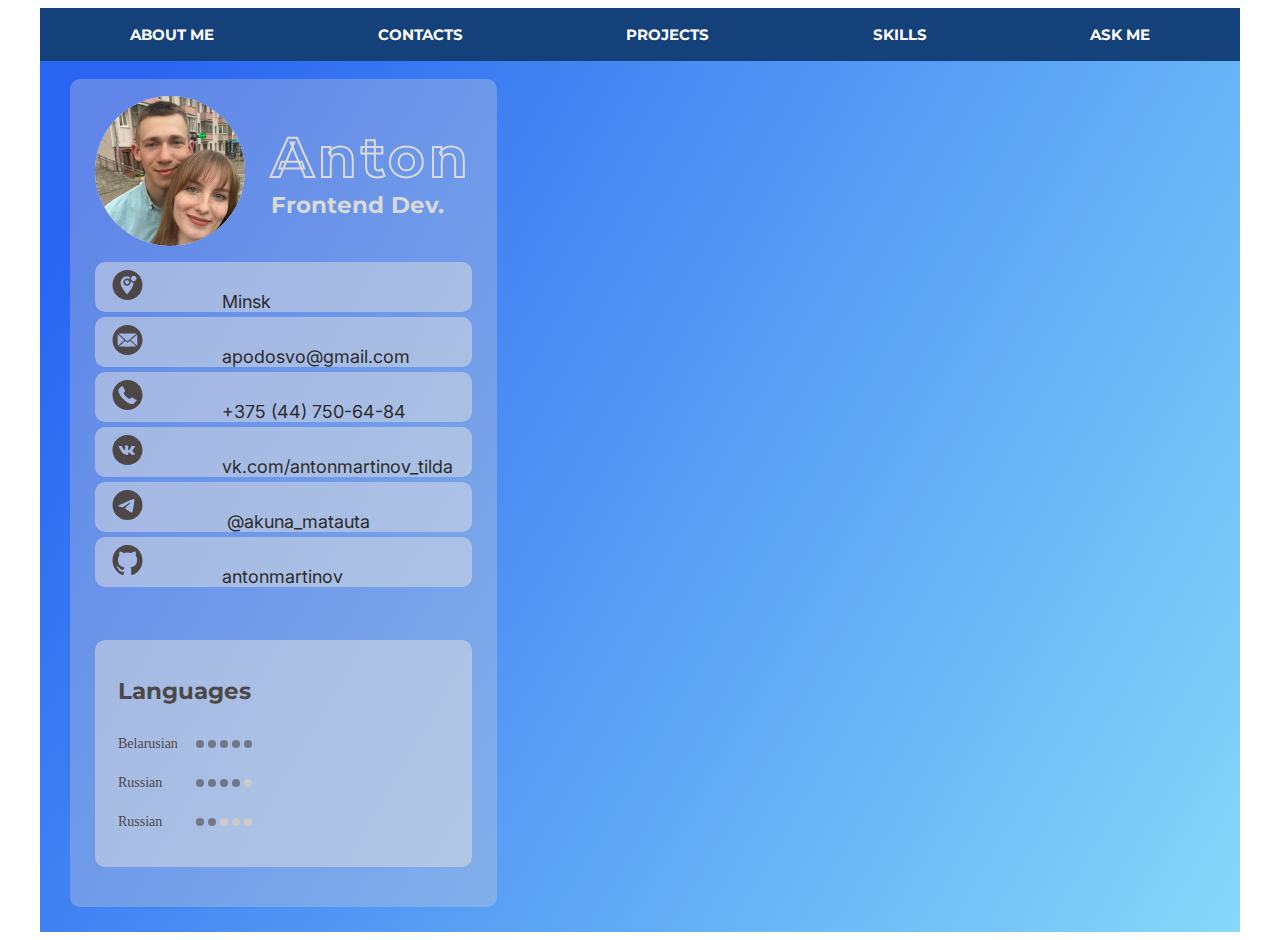
==== index.html @ dfb46f2a "feat: add level lenguage in html and sass" ====
<!DOCTYPE html>
<html lang="en">
<head>
  <meta charset="UTF-8">
  <meta http-equiv="X-UA-Compatible" content="IE=edge">
  <meta name="viewport" content="width=device-width, initial-scale=1.0">
  <link rel="stylesheet" href="css/styles.css">
  <link href="https://fonts.googleapis.com/css2?family=Inter&family=Montserrat:wght@700&display=swap" rel="stylesheet">
  <title>My site for cross-check</title>
</head>
<body>
  <section class="header">
      <nav class="header-breadcrumps">
        <a class="header-breadcrumps__element" href="#">About me</a>
        <a class="header-breadcrumps__element" href="#">Contacts</a>
        <a class="header-breadcrumps__element" href="#">Projects</a>
        <a class="header-breadcrumps__element" href="#">skills</a>
        <a class="header-breadcrumps__element" href="#">ask me</a>
      </nav>
    <!-- /.header-breadcrumps -->
  </section>
  <!-- /.header -->
  <section class="main">
    <section class="main-leftcolumn">
      <div class="main-leftcolumn__profile">
        <img src="img/photo_for_group_profile.jpg" alt="Моё фото" class="main-leftcolumn__profile-photo">
        <div class="main-leftcolumn__profile-text">
          <h1 class="main-leftcolumn__profile-text__name">Anton</h1>
          <h2 class="main-leftcolumn__profile-text__subscription"> Frontend Dev.</h2>
        </div>
        <!-- /.main-leftcolumn__profile-text -->
      </div>
      <!-- /.main-leftcolumn__profile -->
      <ul class="main-leftcolumn__contacts">
        <li class="main-leftcolumn__contacts-element__geo"><span class="main-leftcolumn__contacts-element__geo-text">Minsk</span></li>
        <li class="main-leftcolumn__contacts-element__mail"><span class="main-leftcolumn__contacts-element__mail-text">apodosvo@gmail.com</span></li>
        <li class="main-leftcolumn__contacts-element__tel"><a class="main-leftcolumn__contacts-element__tel-link" href="tel:+375 (44) 750-64-84">+375 (44) 750-64-84</a></li>
        <li class="main-leftcolumn__contacts-element__vk"><a class="main-leftcolumn__contacts-element__vk-link" href="vk.com/antonmartinov_tilda">vk.com/antonmartinov_tilda</a></li>
        <li class="main-leftcolumn__contacts-element__telegram"><a class="main-leftcolumn__contacts-element__telegram-link" href="https://t.me/akuna_matauta"> @akuna_matauta</a></li>
        <li class="main-leftcolumn__contacts-element__gh"><span class="main-leftcolumn__contacts-element__gh-text">antonmartinov</span></li>
      </ul>
      <div class="main-leftcolumn__languages">
        <h2 class="main-leftcolumn__languages-maintext">Languages</h2>
        <div class="main-leftcolumn__languages-firststroke">
          <h2 class="main-leftcolumn__languages-firststroke__text">Belarusian</h2>
          <div class="main-leftcolumn__languages-firststroke__circle">
            <div class="main-leftcolumn__languages-firststroke__circle-painted"></div>
            <div class="main-leftcolumn__languages-firststroke__circle-painted"></div>
            <div class="main-leftcolumn__languages-firststroke__circle-painted"></div>
            <div class="main-leftcolumn__languages-firststroke__circle-painted"></div>
            <div class="main-leftcolumn__languages-firststroke__circle-painted"></div>
          </div>
        </div>
        <div class="main-leftcolumn__languages-secondstroke">
          <h2 class="main-leftcolumn__languages-secondstroke__text">Russian</h2>
          <div class="main-leftcolumn__languages-secondstroke__circle">
            <div class="main-leftcolumn__languages-secondstroke__circle-painted"></div>
            <div class="main-leftcolumn__languages-secondstroke__circle-painted"></div>
            <div class="main-leftcolumn__languages-secondstroke__circle-painted"></div>
            <div class="main-leftcolumn__languages-secondstroke__circle-painted"></div>
            <div class="main-leftcolumn__languages-secondstroke__circle-nonpainted"></div>
          </div>
        </div>
        <div class="main-leftcolumn__languages-thirdstroke">
          <h2 class="main-leftcolumn__languages-thirdstroke__text">Russian</h2>
          <div class="main-leftcolumn__languages-thirdstroke__circle">
            <div class="main-leftcolumn__languages-thirdstroke__circle-painted"></div>
            <div class="main-leftcolumn__languages-thirdstroke__circle-painted"></div>
            <div class="main-leftcolumn__languages-thirdstroke__circle-nonpainted"></div>
            <div class="main-leftcolumn__languages-thirdstroke__circle-nonpainted"></div>
            <div class="main-leftcolumn__languages-thirdstroke__circle-nonpainted"></div>
          </div>
        </div>
      </div>
      <!-- /.main-leftcolumn__languages -->
    </section>
    <!-- /.main-leftcolumn -->
  </section>
  <!-- /.main -->
</body>
</html>
---- css/styles.css ----
.header {
  width: 1200px;
  margin: auto;
  margin-bottom: 0px;
  padding: 17px 90px;
  background-color: #144179;
  font-family: "Montserrat", sans-serif;
}
.header-breadcrumps {
  display: flex;
  justify-content: space-between;
}
.header-breadcrumps__element {
  text-decoration: none;
  font-size: 15px;
  color: #FFFFFF;
  font-weight: bold;
  text-transform: uppercase;
}

* {
  box-sizing: border-box;
}

.main {
  margin: auto;
  width: 1200px;
  background: linear-gradient(300.4deg, #86D7F9 0.42%, #2965F1 93.23%);
  margin-top: 0px;
  padding: 18px 40px 25px 30px;
}
.main-leftcolumn {
  width: 427px;
  background: rgba(221, 213, 213, 0.3);
  padding: 17px 25px 40px 25px;
  border-radius: 10px;
}
.main-leftcolumn__profile {
  display: flex;
  justify-content: space-between;
  align-items: center;
}
.main-leftcolumn__profile-photo {
  width: 150px;
  height: 150px;
  border-radius: 50%;
}
.main-leftcolumn__profile-text {
  height: 96px;
}
.main-leftcolumn__profile-text__name {
  font-family: "Montserrat";
  font-style: normal;
  font-weight: 700;
  font-size: 56px;
  margin: 0px;
  letter-spacing: 4px;
  color: transparent;
  -webkit-text-stroke-width: 2px;
  -webkit-text-stroke-color: #D9D9D9;
}
.main-leftcolumn__profile-text__subscription {
  font-family: "Montserrat";
  font-style: normal;
  font-size: 23px;
  font-weight: 700;
  color: #D9D9D9;
  margin: 0px;
}
.main-leftcolumn__contacts {
  -webkit-padding-start: 0px;
          padding-inline-start: 0px;
  list-style-type: marker;
}
.main-leftcolumn__contacts-element__geo {
  background: rgba(223, 223, 223, 0.5);
  border-radius: 10px;
  height: 50px;
  width: 100%;
  margin: 5px 0px;
  list-style-position: inside;
  font-family: "Inter";
  font-style: normal;
  font-weight: 400;
  font-size: 18px;
  list-style-image: url("/img/map.svg");
  padding-left: 10px;
  color: #2D2B2B;
}
.main-leftcolumn__contacts-element__geo-text {
  padding-left: 65px;
}
.main-leftcolumn__contacts-element__mail {
  background: rgba(223, 223, 223, 0.5);
  border-radius: 10px;
  height: 50px;
  width: 100%;
  margin: 5px 0px;
  list-style-position: inside;
  font-family: "Inter";
  font-style: normal;
  font-weight: 400;
  font-size: 18px;
  list-style-image: url("/img/mail.svg");
  padding-left: 10px;
  color: #2D2B2B;
}
.main-leftcolumn__contacts-element__mail-text {
  padding-left: 65px;
}
.main-leftcolumn__contacts-element__tel {
  background: rgba(223, 223, 223, 0.5);
  border-radius: 10px;
  height: 50px;
  width: 100%;
  margin: 5px 0px;
  list-style-position: inside;
  font-family: "Inter";
  font-style: normal;
  font-weight: 400;
  font-size: 18px;
  list-style-image: url("/img/tel.svg");
  padding-left: 10px;
}
.main-leftcolumn__contacts-element__tel-link {
  color: #2D2B2B;
  text-decoration: none;
  padding-left: 65px;
}
.main-leftcolumn__contacts-element__vk {
  background: rgba(223, 223, 223, 0.5);
  border-radius: 10px;
  height: 50px;
  width: 100%;
  margin: 5px 0px;
  list-style-position: inside;
  font-family: "Inter";
  font-style: normal;
  font-weight: 400;
  font-size: 18px;
  list-style-image: url("/img/vk.svg");
  padding-left: 10px;
}
.main-leftcolumn__contacts-element__vk-link {
  text-decoration: none;
  color: #2D2B2B;
  padding-left: 65px;
}
.main-leftcolumn__contacts-element__telegram {
  background: rgba(223, 223, 223, 0.5);
  border-radius: 10px;
  height: 50px;
  width: 100%;
  margin: 5px 0px;
  list-style-position: inside;
  font-family: "Inter";
  font-style: normal;
  font-weight: 400;
  font-size: 18px;
  list-style-image: url("/img/tg.svg");
  padding-left: 10px;
}
.main-leftcolumn__contacts-element__telegram-link {
  text-decoration: none;
  color: #2D2B2B;
  padding-left: 65px;
}
.main-leftcolumn__contacts-element__gh {
  background: rgba(223, 223, 223, 0.5);
  border-radius: 10px;
  height: 50px;
  width: 100%;
  margin: 5px 0px;
  list-style-position: inside;
  font-family: "Inter";
  font-style: normal;
  font-weight: 400;
  font-size: 18px;
  list-style-image: url("/img/git.svg");
  padding-left: 10px;
  color: #2D2B2B;
}
.main-leftcolumn__contacts-element__gh-text {
  padding-left: 65px;
}
.main-leftcolumn__languages {
  width: 100%;
  background-color: rgba(223, 223, 223, 0.5);
  border-radius: 10px;
  margin-top: 53px;
  padding: 18px 220px 25px 23px;
}
.main-leftcolumn__languages-maintext {
  font-family: "Montserrat";
  font-style: normal;
  font-weight: 700;
  font-size: 23px;
  color: #4D4747;
}
.main-leftcolumn__languages-firststroke {
  display: flex;
  justify-content: space-between;
  align-items: center;
}
.main-leftcolumn__languages-firststroke__text {
  font-family: "Calibri";
  font-style: normal;
  font-size: 14px;
  font-weight: 400;
  color: #4D4747;
}
.main-leftcolumn__languages-firststroke__circle {
  display: flex;
  justify-content: space-between;
  width: 56px;
}
.main-leftcolumn__languages-firststroke__circle-painted {
  width: 8px;
  height: 8px;
  background: rgba(77, 71, 71, 0.6);
  border-radius: 50%;
}
.main-leftcolumn__languages-secondstroke {
  display: flex;
  justify-content: space-between;
  align-items: center;
}
.main-leftcolumn__languages-secondstroke__text {
  font-family: "Calibri";
  font-style: normal;
  font-size: 14px;
  font-weight: 400;
  color: #4D4747;
}
.main-leftcolumn__languages-secondstroke__circle {
  display: flex;
  justify-content: space-between;
  width: 56px;
}
.main-leftcolumn__languages-secondstroke__circle-painted {
  width: 8px;
  height: 8px;
  background: rgba(77, 71, 71, 0.6);
  border-radius: 50%;
}
.main-leftcolumn__languages-secondstroke__circle-nonpainted {
  width: 8px;
  height: 8px;
  background: #CECACA;
  border-radius: 50%;
}
.main-leftcolumn__languages-thirdstroke {
  display: flex;
  justify-content: space-between;
  align-items: center;
}
.main-leftcolumn__languages-thirdstroke__text {
  font-family: "Calibri";
  font-style: normal;
  font-size: 14px;
  font-weight: 400;
  color: #4D4747;
}
.main-leftcolumn__languages-thirdstroke__circle {
  display: flex;
  justify-content: space-between;
  width: 56px;
}
.main-leftcolumn__languages-thirdstroke__circle-painted {
  width: 8px;
  height: 8px;
  background: rgba(77, 71, 71, 0.6);
  border-radius: 50%;
}
.main-leftcolumn__languages-thirdstroke__circle-nonpainted {
  width: 8px;
  height: 8px;
  background: #CECACA;
  border-radius: 50%;
}
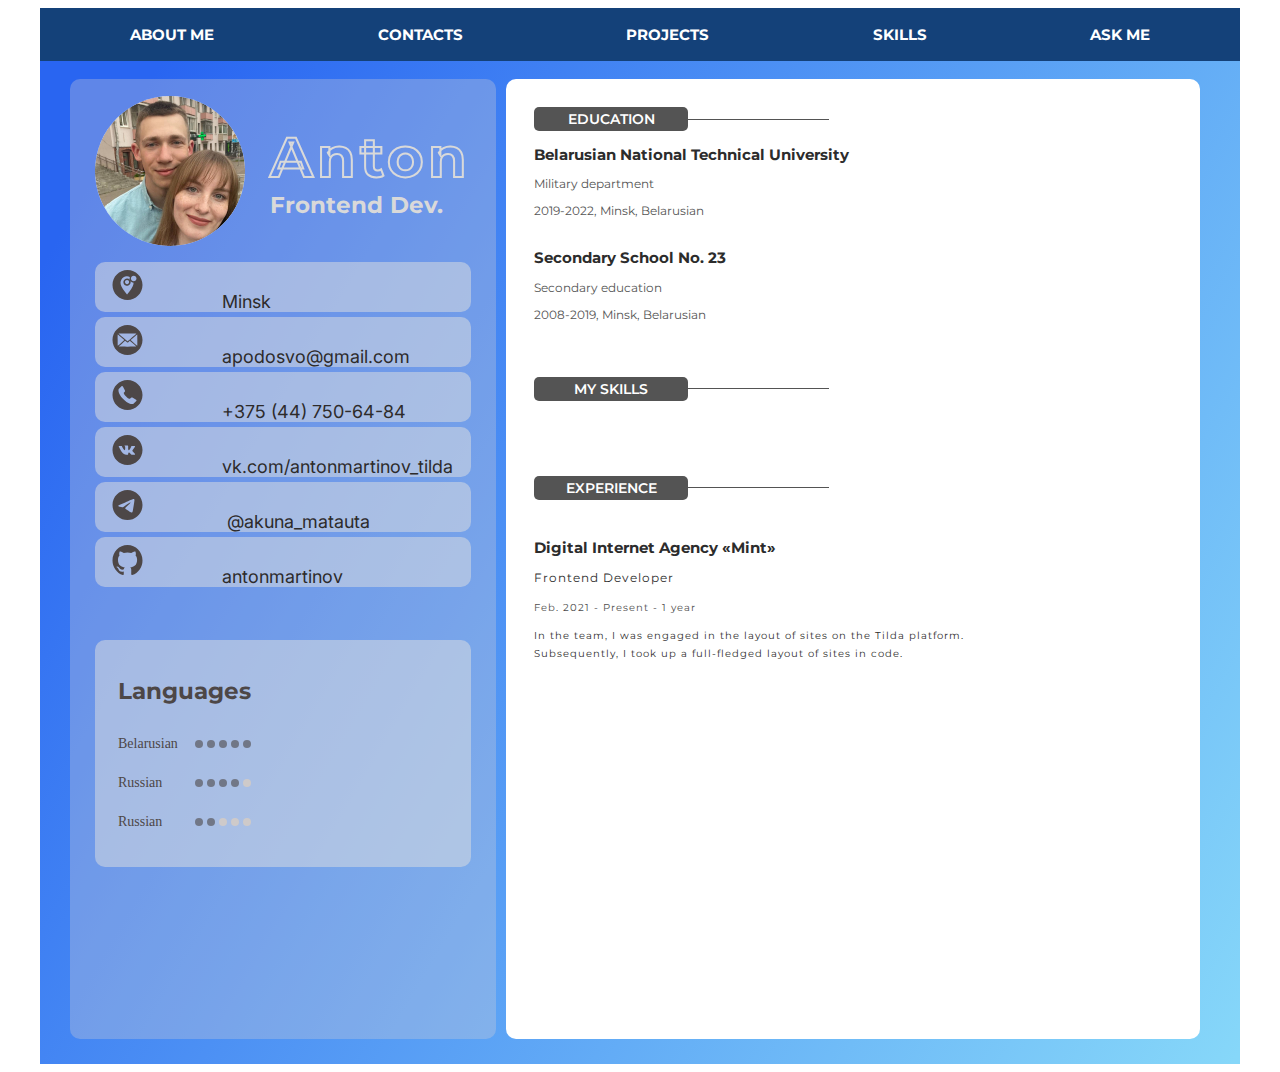
==== commit abae4826: "feat: add text in right saction. html and css" ====
--- a/index.html
+++ b/index.html
@@ -75,6 +75,43 @@
       <!-- /.main-leftcolumn__languages -->
     </section>
     <!-- /.main-leftcolumn -->
+    <section class="main-rightcolumn">
+      <div class="main-rightcolumn__education">
+        <div class="main-rightcolumn__education-heading">
+          <div class="main-rightcolumn__education-heading__rectangle">education</div>
+          <div class="main-rightcolumn__education-heading__stroke"></div>
+        </div>
+        <!-- /.main-rightcolumn__education-heading -->
+        <h2 class="main-rightcolumn__education-main">Belarusian National Technical University</h2>
+        <h3 class="main-rightcolumn__education-dep">Military department</h3>
+        <h3 class="main-rightcolumn__education-year">2019-2022, Minsk, Belarusian</h3>
+        <h2 class="main-rightcolumn__education-school">Secondary School No. 23</h2>
+        <h3 class="main-rightcolumn__education-school__first">Secondary education</h3>
+        <h3 class="main-rightcolumn__education-school__second">2008-2019, Minsk, Belarusian</h3>
+      </div>
+      <!-- /.main-rightcolumn__education -->
+      <div class="main-rightcolumn__skills">
+        <div class="main-rightcolumn__skills-heading">
+          <div class="main-rightcolumn__skills-heading__rectangle">my skills</div>
+          <div class="main-rightcolumn__skills-heading__stroke"></div>
+        </div>
+        <!-- /.main-rightcolumn__skills-heading -->
+      </div>
+      <!-- /.main-rightcolumn__skills -->
+      <div class="main-rightcolumn__exp">
+        <div class="main-rightcolumn__exp-heading">
+          <div class="main-rightcolumn__exp-heading__rectangle">experience</div>
+          <div class="main-rightcolumn__exp-heading__stroke"></div>
+        </div>
+        <!-- /.main-rightcolumn__exp-heading -->
+        <h2 class="main-rightcolumn__exp-main">Digital Internet Agency «Mint»</h2>
+        <h3 class="main-rightcolumn__exp-main__proff">Frontend Developer</h3>
+        <h3 class="main-rightcolumn__exp-main__proff-date">Feb. 2021 - Present - 1 year</h3>
+        <p class="main-rightcolumn__exp-main__text">In the team, I was engaged in the layout of sites on the Tilda platform. <br> Subsequently, I took up a full-fledged layout of sites in code. </p>
+      </div>
+      <!-- /.main-rightcolumn__exp -->
+    </section>
+    <!-- /.main-rightcolumn -->
   </section>
   <!-- /.main -->
 </body>
--- a/css/styles.css
+++ b/css/styles.css
@@ -28,6 +28,7 @@
   background: linear-gradient(300.4deg, #86D7F9 0.42%, #2965F1 93.23%);
   margin-top: 0px;
   padding: 18px 40px 25px 30px;
+  display: flex;
 }
 .main-leftcolumn {
   width: 427px;
@@ -277,4 +278,181 @@
   height: 8px;
   background: #CECACA;
   border-radius: 50%;
+}
+
+.main-rightcolumn {
+  width: 100%;
+  height: 960px;
+  background: #FFFFFF;
+  border-radius: 10px;
+  margin-left: 10px;
+  padding: 28px 20px 0px 28px;
+}
+.main-rightcolumn__education-heading {
+  display: flex;
+  align-items: center;
+}
+.main-rightcolumn__education-heading__rectangle {
+  background: #545454;
+  border-radius: 5px;
+  width: 154px;
+  height: 24px;
+  font-family: "Montserrat";
+  text-transform: uppercase;
+  font-style: normal;
+  font-size: 14px;
+  font-weight: 600;
+  color: #FFFFFF;
+  text-align: center;
+  padding-top: 3px;
+}
+.main-rightcolumn__education-heading__stroke {
+  background: #545454;
+  width: 141px;
+  height: 1px;
+}
+.main-rightcolumn__education-main {
+  margin-top: 14px;
+  font-style: normal;
+  font-weight: 700;
+  font-family: "Montserrat";
+  font-size: 15px;
+  color: #2C2C2C;
+  padding: 0px;
+}
+.main-rightcolumn__education-dep {
+  margin-top: 5px;
+  color: #545454;
+  font-family: "Montserrat";
+  font-style: normal;
+  font-size: 12px;
+  font-weight: 400;
+  padding: 0px;
+}
+.main-rightcolumn__education-year {
+  margin-top: 3px;
+  color: #545454;
+  font-family: "Montserrat";
+  font-style: normal;
+  font-size: 12px;
+  font-weight: 400;
+  padding: 0px;
+}
+.main-rightcolumn__education-school {
+  margin-top: 30px;
+  font-style: normal;
+  font-weight: 700;
+  font-family: "Montserrat";
+  font-size: 15px;
+  color: #2C2C2C;
+  padding: 0px;
+  padding: 0px;
+}
+.main-rightcolumn__education-school__first {
+  margin-top: 5px;
+  color: #545454;
+  font-family: "Montserrat";
+  font-style: normal;
+  font-size: 12px;
+  font-weight: 400;
+  padding: 0px;
+}
+.main-rightcolumn__education-school__second {
+  margin-top: 3px;
+  color: #545454;
+  font-family: "Montserrat";
+  font-style: normal;
+  font-size: 12px;
+  font-weight: 400;
+}
+.main-rightcolumn__skills {
+  margin-top: 55px;
+}
+.main-rightcolumn__skills-heading {
+  display: flex;
+  align-items: center;
+}
+.main-rightcolumn__skills-heading__rectangle {
+  background: #545454;
+  border-radius: 5px;
+  width: 154px;
+  height: 24px;
+  font-family: "Montserrat";
+  text-transform: uppercase;
+  font-style: normal;
+  font-size: 14px;
+  font-weight: 600;
+  color: #FFFFFF;
+  text-align: center;
+  padding-top: 3px;
+}
+.main-rightcolumn__skills-heading__stroke {
+  background: #545454;
+  width: 141px;
+  height: 1px;
+}
+.main-rightcolumn__exp {
+  margin-top: 75px;
+}
+.main-rightcolumn__exp-heading {
+  display: flex;
+  align-items: center;
+}
+.main-rightcolumn__exp-heading__rectangle {
+  background: #545454;
+  border-radius: 5px;
+  width: 154px;
+  height: 24px;
+  font-family: "Montserrat";
+  text-transform: uppercase;
+  font-style: normal;
+  font-size: 14px;
+  font-weight: 600;
+  color: #FFFFFF;
+  text-align: center;
+  padding-top: 3px;
+}
+.main-rightcolumn__exp-heading__stroke {
+  background: #545454;
+  width: 141px;
+  height: 1px;
+}
+.main-rightcolumn__exp-main {
+  margin-top: 38px;
+  font-style: normal;
+  font-weight: 700;
+  font-family: "Montserrat";
+  font-size: 15px;
+  color: #2C2C2C;
+  padding: 0px;
+}
+.main-rightcolumn__exp-main__proff {
+  font-family: "Montserrat";
+  font-style: normal;
+  font-weight: 400;
+  font-size: 12px;
+  letter-spacing: 1px;
+  color: #2C2C2C;
+  margin-top: 8px;
+  padding: 0px;
+  line-height: 18px;
+}
+.main-rightcolumn__exp-main__proff-date {
+  font-family: "Montserrat";
+  font-style: normal;
+  font-weight: 400;
+  font-size: 10px;
+  letter-spacing: 1px;
+  margin-top: 2px;
+  color: #4E4D4D;
+  line-height: 18px;
+}
+.main-rightcolumn__exp-main__text {
+  font-family: "Montserrat";
+  font-style: normal;
+  font-weight: 400;
+  font-size: 10px;
+  line-height: 18px;
+  letter-spacing: 1px;
+  color: #2E2C2C;
 }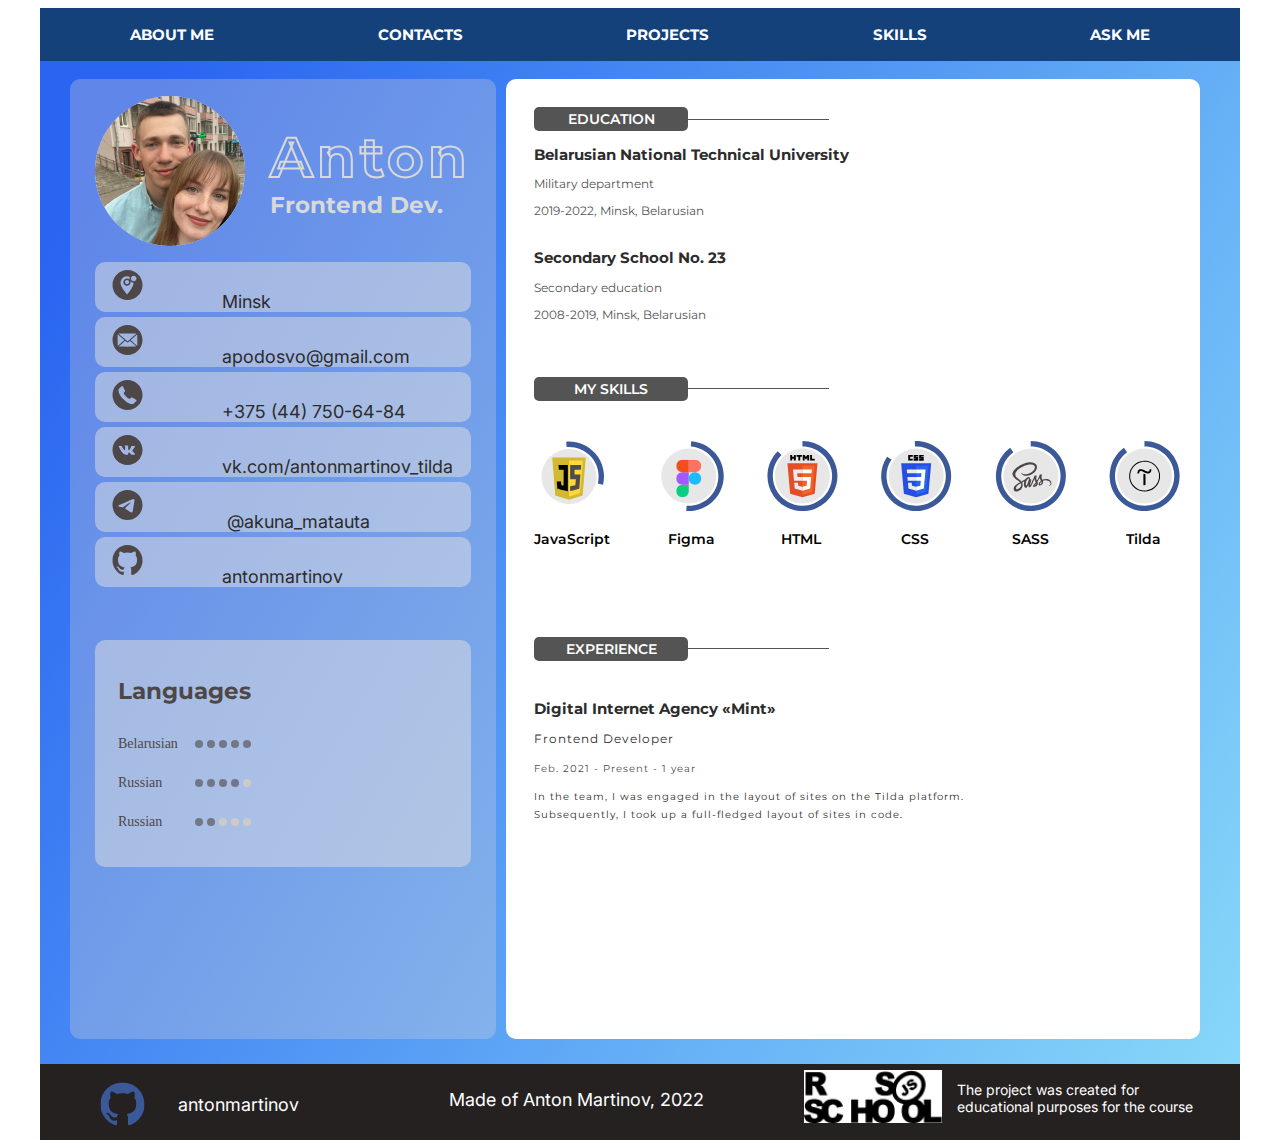
==== commit 8c7aaa61: "feat: add section footer and his style and change right section of main scrin" ====
--- a/index.html
+++ b/index.html
@@ -96,6 +96,33 @@
           <div class="main-rightcolumn__skills-heading__stroke"></div>
         </div>
         <!-- /.main-rightcolumn__skills-heading -->
+        <div class="main-rightcolumn__skills-level">
+          <div class="main-rightcolumn__skills-level__js">
+            <img src="img/JS.svg" alt="Картинка JavaScript" class="main-rightcolumn__skills-level__js-img">
+            <h3 class="main-rightcolumn__skills-level__js-name">JavaScript</h3>
+          </div>
+          <div class="main-rightcolumn__skills-level__figma">
+            <img src="img/figma.svg" alt="Картинка Figma" class="main-rightcolumn__skills-level__figma-img">
+            <h3 class="main-rightcolumn__skills-level__figma-name">Figma</h3>
+          </div>
+          <div class="main-rightcolumn__skills-level__html">
+            <img src="img/html.svg" alt="Картинка HTML" class="main-rightcolumn__skills-level__html-img">
+            <h3 class="main-rightcolumn__skills-level__html-name">HTML</h3>
+          </div>
+          <div class="main-rightcolumn__skills-level__css">
+            <img src="img/css.svg" alt="Картинка CSS" class="main-rightcolumn__skills-level__css-img">
+            <h3 class="main-rightcolumn__skills-level__css-name">CSS</h3>
+          </div>
+          <div class="main-rightcolumn__skills-level__sass">
+            <img src="img/sass.svg" alt="Картинка SASS" class="main-rightcolumn__skills-level__sass-img">
+            <h3 class="main-rightcolumn__skills-level__sass-name">SASS</h3>
+          </div>
+          <div class="main-rightcolumn__skills-level__tilda">
+            <img src="img/tilda.svg" alt="Картинка Tilda" class="main-rightcolumn__skills-level__tilda-img">
+            <h3 class="main-rightcolumn__skills-level__tilda-name">Tilda</h3>
+          </div>
+        </div>
+        <!-- /.main-rightcolumn__skills-level -->
       </div>
       <!-- /.main-rightcolumn__skills -->
       <div class="main-rightcolumn__exp">
@@ -114,5 +141,22 @@
     <!-- /.main-rightcolumn -->
   </section>
   <!-- /.main -->
+  <section class="footer">
+    <div class="footer-github">
+      <img src="img/logo_github_in_footer.svg" alt="Логотип Github" class="footer-github__img">
+      <a href="https://github.com/AntonMartinov" class="footer-github__link">antonmartinov</a>
+    </div>
+    <!-- /.footer-github -->
+    <div class="footer-made">
+      <span class="footer-made__text">Made of Anton Martinov, 2022</span>
+    </div>
+    <!-- /.footer-made -->
+    <div class="footer-rs">
+      <a href="https://rs.school/js/" class="footer-rs__link"><img src="img/rs-image.jpg" alt="" class="footer-rs__img"></a>
+      <h3 class="footer-rs__text">The project was created for <br> educational purposes for the course</h3>
+    </div>
+    <!-- /.footer-rs -->
+  </section>
+  <!-- /.footer -->
 </body>
 </html>
--- a/css/styles.css
+++ b/css/styles.css
@@ -391,6 +391,80 @@
   width: 141px;
   height: 1px;
 }
+.main-rightcolumn__skills-level {
+  display: flex;
+  align-items: center;
+  margin-top: 40px;
+  justify-content: space-between;
+}
+.main-rightcolumn__skills-level__js {
+  vertical-align: center;
+}
+.main-rightcolumn__skills-level__js-name {
+  font-family: "Montserrat";
+  font-weight: 600;
+  font-style: normal;
+  font-size: 14px;
+  line-height: 18px;
+  color: #000;
+}
+.main-rightcolumn__skills-level__figma {
+  vertical-align: center;
+}
+.main-rightcolumn__skills-level__figma-name {
+  font-family: "Montserrat";
+  font-weight: 600;
+  font-style: normal;
+  font-size: 14px;
+  line-height: 18px;
+  color: #000;
+  margin-left: 15px;
+}
+.main-rightcolumn__skills-level__html {
+  vertical-align: center;
+}
+.main-rightcolumn__skills-level__html-name {
+  font-family: "Montserrat";
+  font-weight: 600;
+  font-style: normal;
+  font-size: 14px;
+  line-height: 18px;
+  color: #000;
+  margin-left: 14px;
+}
+.main-rightcolumn__skills-level__css {
+  vertical-align: center;
+}
+.main-rightcolumn__skills-level__css-name {
+  font-family: "Montserrat";
+  font-weight: 600;
+  font-style: normal;
+  font-size: 14px;
+  line-height: 18px;
+  color: #000;
+  margin-left: 20px;
+}
+.main-rightcolumn__skills-level__sass {
+  vertical-align: center;
+}
+.main-rightcolumn__skills-level__sass-name {
+  font-family: "Montserrat";
+  font-weight: 600;
+  font-style: normal;
+  font-size: 14px;
+  line-height: 18px;
+  margin-left: 17px;
+  color: #000;
+}
+.main-rightcolumn__skills-level__tilda-name {
+  font-family: "Montserrat";
+  font-weight: 600;
+  font-style: normal;
+  font-size: 14px;
+  line-height: 18px;
+  color: #000;
+  margin-left: 17px;
+}
 .main-rightcolumn__exp {
   margin-top: 75px;
 }
@@ -455,4 +529,61 @@
   line-height: 18px;
   letter-spacing: 1px;
   color: #2E2C2C;
+}
+
+.footer {
+  margin: auto;
+  width: 1200px;
+  background: #252121;
+  height: 76px;
+  padding: 0px 21px 11px 60px;
+  display: flex;
+}
+.footer-github {
+  display: flex;
+  align-items: center;
+  margin-top: 16px;
+}
+.footer-github__img {
+  width: 45px;
+  height: 45px;
+}
+.footer-github__link {
+  text-decoration: none;
+  color: #FFFFFF;
+  font-family: "Inter";
+  font-style: normal;
+  font-weight: 400;
+  font-size: 18px;
+  line-height: 22px;
+  margin-left: 33px;
+}
+.footer-made {
+  font-family: "Inter";
+  font-style: normal;
+  font-size: 18px;
+  line-height: 22px;
+  font-weight: 400;
+  color: white;
+  margin-left: 150px;
+  margin-top: 25px;
+}
+.footer-rs {
+  display: flex;
+  align-items: center;
+  margin-left: 100px;
+  margin-top: 3px;
+}
+.footer-rs__img {
+  height: 53px;
+  width: 138px;
+}
+.footer-rs__text {
+  color: #FFFFFF;
+  font-family: "Inter";
+  font-weight: 400;
+  font-style: normal;
+  font-size: 14px;
+  line-height: 17px;
+  margin-left: 15px;
 }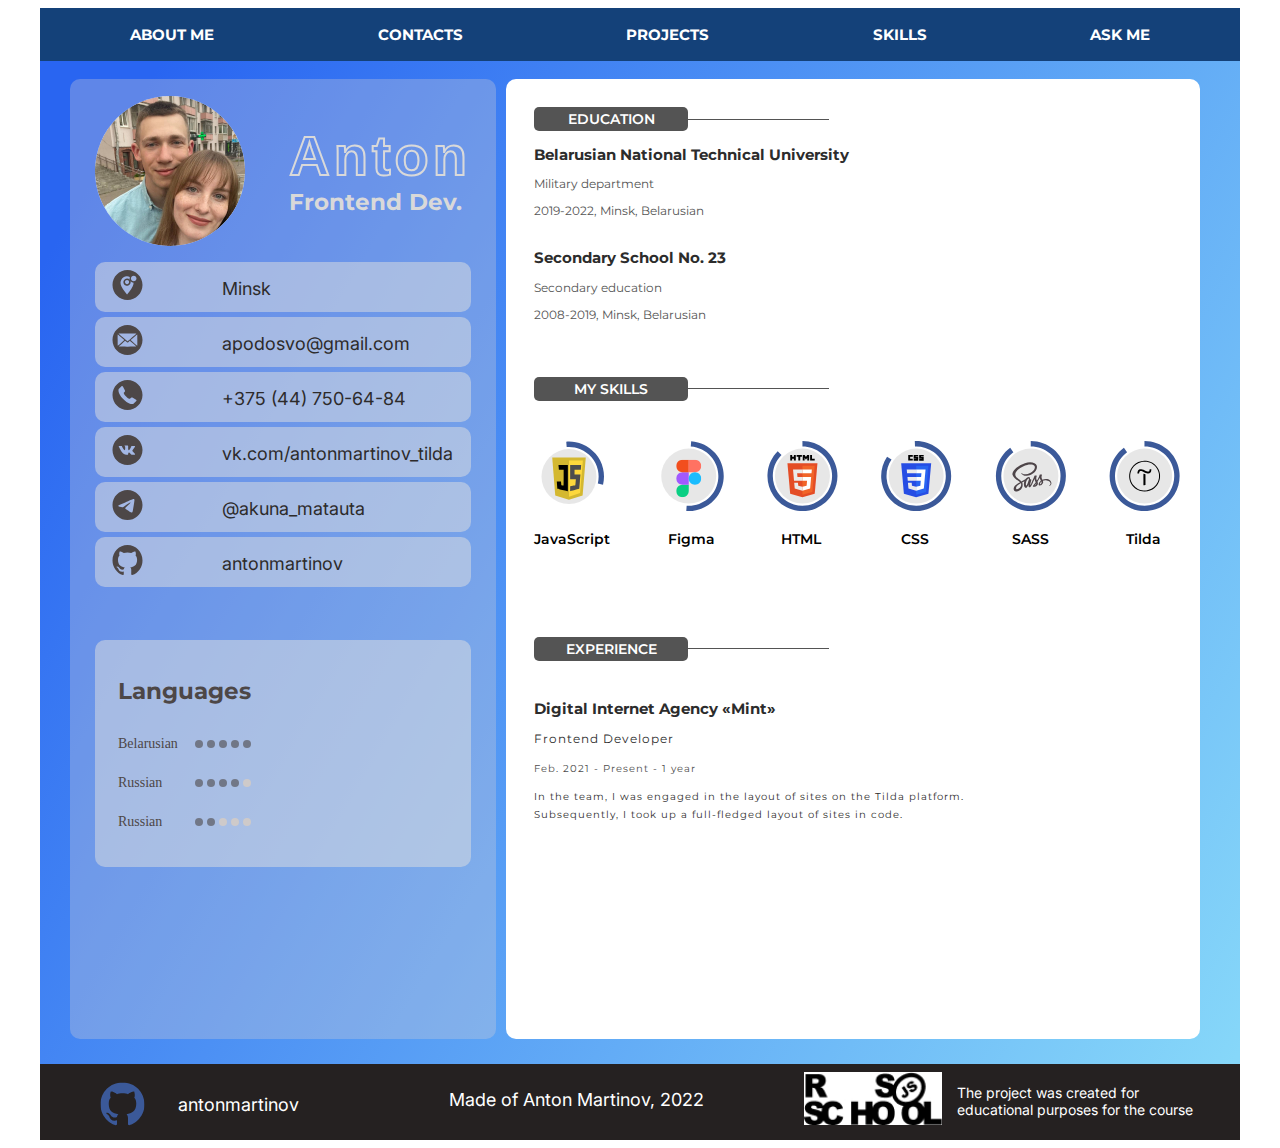
==== commit 3aca6b15: "refactor: update index.html to valid" ====
--- a/index.html
+++ b/index.html
@@ -9,7 +9,7 @@
   <title>My site for cross-check</title>
 </head>
 <body>
-  <section class="header">
+  <div class="header">
       <nav class="header-breadcrumps">
         <a class="header-breadcrumps__element" href="#">About me</a>
         <a class="header-breadcrumps__element" href="#">Contacts</a>
@@ -18,14 +18,14 @@
         <a class="header-breadcrumps__element" href="#">ask me</a>
       </nav>
     <!-- /.header-breadcrumps -->
-  </section>
+  </div>
   <!-- /.header -->
-  <section class="main">
+  <div class="main">
     <section class="main-leftcolumn">
       <div class="main-leftcolumn__profile">
         <img src="img/photo_for_group_profile.jpg" alt="Моё фото" class="main-leftcolumn__profile-photo">
         <div class="main-leftcolumn__profile-text">
-          <h1 class="main-leftcolumn__profile-text__name">Anton</h1>
+          <h2 class="main-leftcolumn__profile-text__name">Anton</h2>
           <h2 class="main-leftcolumn__profile-text__subscription"> Frontend Dev.</h2>
         </div>
         <!-- /.main-leftcolumn__profile-text -->
@@ -34,7 +34,7 @@
       <ul class="main-leftcolumn__contacts">
         <li class="main-leftcolumn__contacts-element__geo"><span class="main-leftcolumn__contacts-element__geo-text">Minsk</span></li>
         <li class="main-leftcolumn__contacts-element__mail"><span class="main-leftcolumn__contacts-element__mail-text">apodosvo@gmail.com</span></li>
-        <li class="main-leftcolumn__contacts-element__tel"><a class="main-leftcolumn__contacts-element__tel-link" href="tel:+375 (44) 750-64-84">+375 (44) 750-64-84</a></li>
+        <li class="main-leftcolumn__contacts-element__tel"><a class="main-leftcolumn__contacts-element__tel-link" href="tel:+375447506484">+375 (44) 750-64-84</a></li>
         <li class="main-leftcolumn__contacts-element__vk"><a class="main-leftcolumn__contacts-element__vk-link" href="vk.com/antonmartinov_tilda">vk.com/antonmartinov_tilda</a></li>
         <li class="main-leftcolumn__contacts-element__telegram"><a class="main-leftcolumn__contacts-element__telegram-link" href="https://t.me/akuna_matauta"> @akuna_matauta</a></li>
         <li class="main-leftcolumn__contacts-element__gh"><span class="main-leftcolumn__contacts-element__gh-text">antonmartinov</span></li>
@@ -139,7 +139,7 @@
       <!-- /.main-rightcolumn__exp -->
     </section>
     <!-- /.main-rightcolumn -->
-  </section>
+  </div>
   <!-- /.main -->
   <section class="footer">
     <div class="footer-github">
--- a/css/styles.css
+++ b/css/styles.css
@@ -50,13 +50,13 @@
   height: 96px;
 }
 .main-leftcolumn__profile-text__name {
-  font-family: "Montserrat";
+  font-family: sans-serif;
   font-style: normal;
   font-weight: 700;
   font-size: 56px;
   margin: 0px;
   letter-spacing: 4px;
-  color: transparent;
+  -webkit-text-fill-color: transparent;
   -webkit-text-stroke-width: 2px;
   -webkit-text-stroke-color: #D9D9D9;
 }
@@ -90,6 +90,9 @@
 }
 .main-leftcolumn__contacts-element__geo-text {
   padding-left: 65px;
+  display: inline-block;
+  vertical-align: middle;
+  padding-bottom: 30px;
 }
 .main-leftcolumn__contacts-element__mail {
   background: rgba(223, 223, 223, 0.5);
@@ -108,6 +111,9 @@
 }
 .main-leftcolumn__contacts-element__mail-text {
   padding-left: 65px;
+  display: inline-block;
+  vertical-align: middle;
+  padding-bottom: 30px;
 }
 .main-leftcolumn__contacts-element__tel {
   background: rgba(223, 223, 223, 0.5);
@@ -127,6 +133,9 @@
   color: #2D2B2B;
   text-decoration: none;
   padding-left: 65px;
+  display: inline-block;
+  vertical-align: middle;
+  padding-bottom: 30px;
 }
 .main-leftcolumn__contacts-element__vk {
   background: rgba(223, 223, 223, 0.5);
@@ -146,6 +155,9 @@
   text-decoration: none;
   color: #2D2B2B;
   padding-left: 65px;
+  display: inline-block;
+  vertical-align: middle;
+  padding-bottom: 30px;
 }
 .main-leftcolumn__contacts-element__telegram {
   background: rgba(223, 223, 223, 0.5);
@@ -165,6 +177,9 @@
   text-decoration: none;
   color: #2D2B2B;
   padding-left: 65px;
+  display: inline-block;
+  vertical-align: middle;
+  padding-bottom: 30px;
 }
 .main-leftcolumn__contacts-element__gh {
   background: rgba(223, 223, 223, 0.5);
@@ -183,6 +198,9 @@
 }
 .main-leftcolumn__contacts-element__gh-text {
   padding-left: 65px;
+  display: inline-block;
+  vertical-align: middle;
+  padding-bottom: 30px;
 }
 .main-leftcolumn__languages {
   width: 100%;
@@ -572,7 +590,7 @@
   display: flex;
   align-items: center;
   margin-left: 100px;
-  margin-top: 3px;
+  margin-top: 8px;
 }
 .footer-rs__img {
   height: 53px;
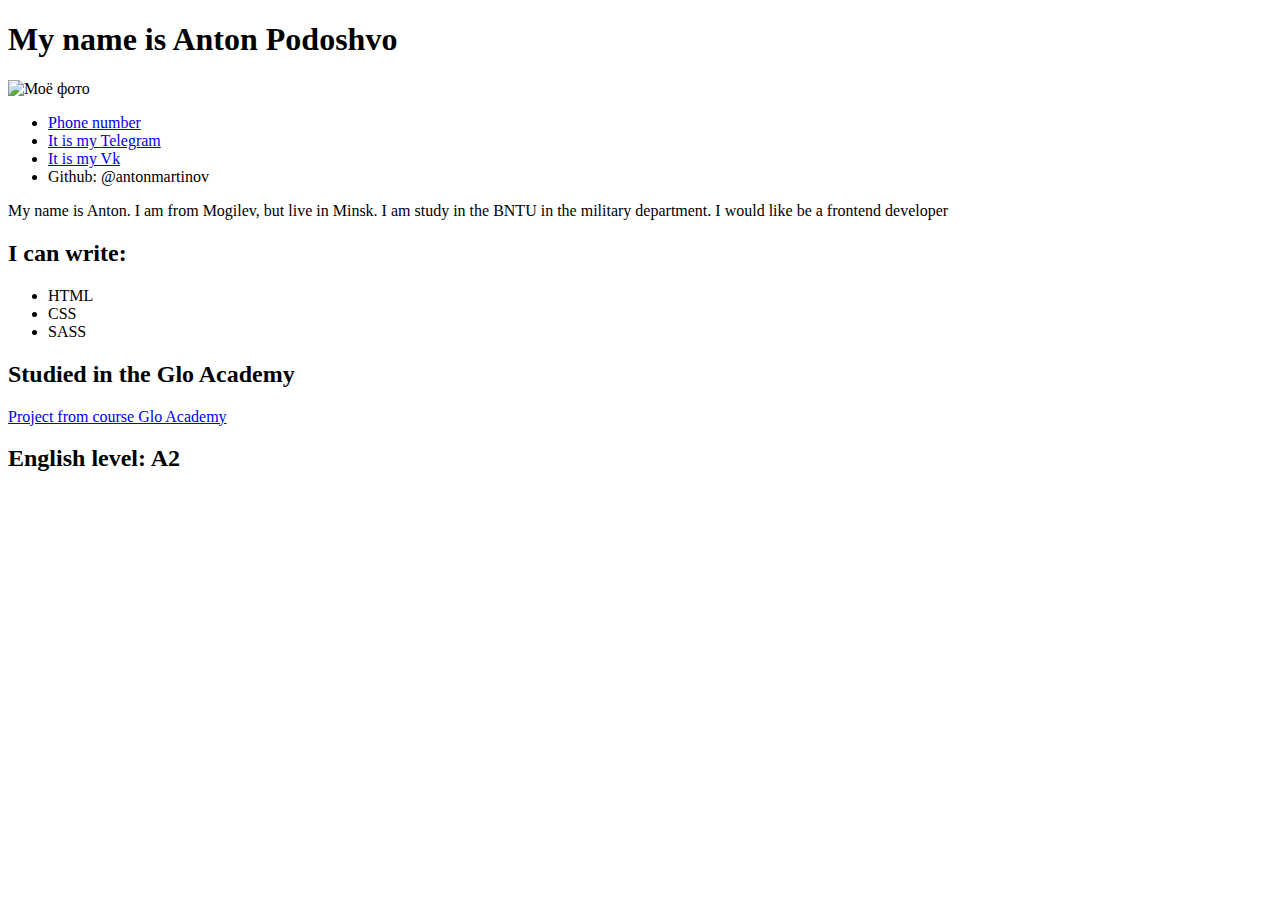
==== commit 4000d64a: "docs: update index.html for valid" ====
--- a/index.html
+++ b/index.html
@@ -1,162 +1,33 @@
-<!DOCTYPE html>
-<html lang="en">
-<head>
-  <meta charset="UTF-8">
-  <meta http-equiv="X-UA-Compatible" content="IE=edge">
-  <meta name="viewport" content="width=device-width, initial-scale=1.0">
-  <link rel="stylesheet" href="css/styles.css">
-  <link href="https://fonts.googleapis.com/css2?family=Inter&family=Montserrat:wght@700&display=swap" rel="stylesheet">
-  <title>My site for cross-check</title>
-</head>
-<body>
-  <div class="header">
-      <nav class="header-breadcrumps">
-        <a class="header-breadcrumps__element" href="#">About me</a>
-        <a class="header-breadcrumps__element" href="#">Contacts</a>
-        <a class="header-breadcrumps__element" href="#">Projects</a>
-        <a class="header-breadcrumps__element" href="#">skills</a>
-        <a class="header-breadcrumps__element" href="#">ask me</a>
-      </nav>
-    <!-- /.header-breadcrumps -->
-  </div>
-  <!-- /.header -->
-  <div class="main">
-    <section class="main-leftcolumn">
-      <div class="main-leftcolumn__profile">
-        <img src="img/photo_for_group_profile.jpg" alt="Моё фото" class="main-leftcolumn__profile-photo">
-        <div class="main-leftcolumn__profile-text">
-          <h2 class="main-leftcolumn__profile-text__name">Anton</h2>
-          <h2 class="main-leftcolumn__profile-text__subscription"> Frontend Dev.</h2>
-        </div>
-        <!-- /.main-leftcolumn__profile-text -->
-      </div>
-      <!-- /.main-leftcolumn__profile -->
-      <ul class="main-leftcolumn__contacts">
-        <li class="main-leftcolumn__contacts-element__geo"><span class="main-leftcolumn__contacts-element__geo-text">Minsk</span></li>
-        <li class="main-leftcolumn__contacts-element__mail"><span class="main-leftcolumn__contacts-element__mail-text">apodosvo@gmail.com</span></li>
-        <li class="main-leftcolumn__contacts-element__tel"><a class="main-leftcolumn__contacts-element__tel-link" href="tel:+375447506484">+375 (44) 750-64-84</a></li>
-        <li class="main-leftcolumn__contacts-element__vk"><a class="main-leftcolumn__contacts-element__vk-link" href="vk.com/antonmartinov_tilda">vk.com/antonmartinov_tilda</a></li>
-        <li class="main-leftcolumn__contacts-element__telegram"><a class="main-leftcolumn__contacts-element__telegram-link" href="https://t.me/akuna_matauta"> @akuna_matauta</a></li>
-        <li class="main-leftcolumn__contacts-element__gh"><span class="main-leftcolumn__contacts-element__gh-text">antonmartinov</span></li>
-      </ul>
-      <div class="main-leftcolumn__languages">
-        <h2 class="main-leftcolumn__languages-maintext">Languages</h2>
-        <div class="main-leftcolumn__languages-firststroke">
-          <h2 class="main-leftcolumn__languages-firststroke__text">Belarusian</h2>
-          <div class="main-leftcolumn__languages-firststroke__circle">
-            <div class="main-leftcolumn__languages-firststroke__circle-painted"></div>
-            <div class="main-leftcolumn__languages-firststroke__circle-painted"></div>
-            <div class="main-leftcolumn__languages-firststroke__circle-painted"></div>
-            <div class="main-leftcolumn__languages-firststroke__circle-painted"></div>
-            <div class="main-leftcolumn__languages-firststroke__circle-painted"></div>
-          </div>
-        </div>
-        <div class="main-leftcolumn__languages-secondstroke">
-          <h2 class="main-leftcolumn__languages-secondstroke__text">Russian</h2>
-          <div class="main-leftcolumn__languages-secondstroke__circle">
-            <div class="main-leftcolumn__languages-secondstroke__circle-painted"></div>
-            <div class="main-leftcolumn__languages-secondstroke__circle-painted"></div>
-            <div class="main-leftcolumn__languages-secondstroke__circle-painted"></div>
-            <div class="main-leftcolumn__languages-secondstroke__circle-painted"></div>
-            <div class="main-leftcolumn__languages-secondstroke__circle-nonpainted"></div>
-          </div>
-        </div>
-        <div class="main-leftcolumn__languages-thirdstroke">
-          <h2 class="main-leftcolumn__languages-thirdstroke__text">Russian</h2>
-          <div class="main-leftcolumn__languages-thirdstroke__circle">
-            <div class="main-leftcolumn__languages-thirdstroke__circle-painted"></div>
-            <div class="main-leftcolumn__languages-thirdstroke__circle-painted"></div>
-            <div class="main-leftcolumn__languages-thirdstroke__circle-nonpainted"></div>
-            <div class="main-leftcolumn__languages-thirdstroke__circle-nonpainted"></div>
-            <div class="main-leftcolumn__languages-thirdstroke__circle-nonpainted"></div>
-          </div>
-        </div>
-      </div>
-      <!-- /.main-leftcolumn__languages -->
-    </section>
-    <!-- /.main-leftcolumn -->
-    <section class="main-rightcolumn">
-      <div class="main-rightcolumn__education">
-        <div class="main-rightcolumn__education-heading">
-          <div class="main-rightcolumn__education-heading__rectangle">education</div>
-          <div class="main-rightcolumn__education-heading__stroke"></div>
-        </div>
-        <!-- /.main-rightcolumn__education-heading -->
-        <h2 class="main-rightcolumn__education-main">Belarusian National Technical University</h2>
-        <h3 class="main-rightcolumn__education-dep">Military department</h3>
-        <h3 class="main-rightcolumn__education-year">2019-2022, Minsk, Belarusian</h3>
-        <h2 class="main-rightcolumn__education-school">Secondary School No. 23</h2>
-        <h3 class="main-rightcolumn__education-school__first">Secondary education</h3>
-        <h3 class="main-rightcolumn__education-school__second">2008-2019, Minsk, Belarusian</h3>
-      </div>
-      <!-- /.main-rightcolumn__education -->
-      <div class="main-rightcolumn__skills">
-        <div class="main-rightcolumn__skills-heading">
-          <div class="main-rightcolumn__skills-heading__rectangle">my skills</div>
-          <div class="main-rightcolumn__skills-heading__stroke"></div>
-        </div>
-        <!-- /.main-rightcolumn__skills-heading -->
-        <div class="main-rightcolumn__skills-level">
-          <div class="main-rightcolumn__skills-level__js">
-            <img src="img/JS.svg" alt="Картинка JavaScript" class="main-rightcolumn__skills-level__js-img">
-            <h3 class="main-rightcolumn__skills-level__js-name">JavaScript</h3>
-          </div>
-          <div class="main-rightcolumn__skills-level__figma">
-            <img src="img/figma.svg" alt="Картинка Figma" class="main-rightcolumn__skills-level__figma-img">
-            <h3 class="main-rightcolumn__skills-level__figma-name">Figma</h3>
-          </div>
-          <div class="main-rightcolumn__skills-level__html">
-            <img src="img/html.svg" alt="Картинка HTML" class="main-rightcolumn__skills-level__html-img">
-            <h3 class="main-rightcolumn__skills-level__html-name">HTML</h3>
-          </div>
-          <div class="main-rightcolumn__skills-level__css">
-            <img src="img/css.svg" alt="Картинка CSS" class="main-rightcolumn__skills-level__css-img">
-            <h3 class="main-rightcolumn__skills-level__css-name">CSS</h3>
-          </div>
-          <div class="main-rightcolumn__skills-level__sass">
-            <img src="img/sass.svg" alt="Картинка SASS" class="main-rightcolumn__skills-level__sass-img">
-            <h3 class="main-rightcolumn__skills-level__sass-name">SASS</h3>
-          </div>
-          <div class="main-rightcolumn__skills-level__tilda">
-            <img src="img/tilda.svg" alt="Картинка Tilda" class="main-rightcolumn__skills-level__tilda-img">
-            <h3 class="main-rightcolumn__skills-level__tilda-name">Tilda</h3>
-          </div>
-        </div>
-        <!-- /.main-rightcolumn__skills-level -->
-      </div>
-      <!-- /.main-rightcolumn__skills -->
-      <div class="main-rightcolumn__exp">
-        <div class="main-rightcolumn__exp-heading">
-          <div class="main-rightcolumn__exp-heading__rectangle">experience</div>
-          <div class="main-rightcolumn__exp-heading__stroke"></div>
-        </div>
-        <!-- /.main-rightcolumn__exp-heading -->
-        <h2 class="main-rightcolumn__exp-main">Digital Internet Agency «Mint»</h2>
-        <h3 class="main-rightcolumn__exp-main__proff">Frontend Developer</h3>
-        <h3 class="main-rightcolumn__exp-main__proff-date">Feb. 2021 - Present - 1 year</h3>
-        <p class="main-rightcolumn__exp-main__text">In the team, I was engaged in the layout of sites on the Tilda platform. <br> Subsequently, I took up a full-fledged layout of sites in code. </p>
-      </div>
-      <!-- /.main-rightcolumn__exp -->
-    </section>
-    <!-- /.main-rightcolumn -->
-  </div>
-  <!-- /.main -->
-  <section class="footer">
-    <div class="footer-github">
-      <img src="img/logo_github_in_footer.svg" alt="Логотип Github" class="footer-github__img">
-      <a href="https://github.com/AntonMartinov" class="footer-github__link">antonmartinov</a>
-    </div>
-    <!-- /.footer-github -->
-    <div class="footer-made">
-      <span class="footer-made__text">Made of Anton Martinov, 2022</span>
-    </div>
-    <!-- /.footer-made -->
-    <div class="footer-rs">
-      <a href="https://rs.school/js/" class="footer-rs__link"><img src="img/rs-image.jpg" alt="" class="footer-rs__img"></a>
-      <h3 class="footer-rs__text">The project was created for <br> educational purposes for the course</h3>
-    </div>
-    <!-- /.footer-rs -->
-  </section>
-  <!-- /.footer -->
-</body>
-</html>
+<!DOCTYPE html>
+<html lang="en">
+<head>
+  <meta charset="UTF-8">
+  <meta http-equiv="X-UA-Compatible" content="IE=edge">
+  <meta name="viewport" content="width=device-width, initial-scale=1.0">
+  <link rel="stylesheet" href="styles.css">
+  <title>CV#2. HTML, CSS, Git Basics</title>
+</head>
+<body>
+  <section class="main-scrin">
+    <h1 class="name">My name is Anton Podoshvo</h1>
+    <img class="my_photo" src="https://sun9-80.userapi.com/s/v1/ig2/mNKMe2f_25HmgN_iNC4l9Mrm5EAuEqUSx-AdM4TI9tjj5MjJEGeXEomZA1mPDylc1-4tqclZSZkc1Wn8b97J3gqH.jpg?size=960x1280&quality=96&type=album" alt="Моё фото">
+    <ul class="my_contacts">
+      <li><a class="information" href="tel:+375447506484">Phone <span class="contact">number</span></a></li>
+      <li><a class="information" href="https://t.me/akuna_matauta">It is my <span class="contact">Telegram</span></a></li>
+      <li><a class="information" href="https://vk.com/antonmartinov_tilda">It is my <span class="contact">Vk</span></a></li>
+      <li>Github: <span class="contact">@antonmartinov</span></li>
+    </ul>
+    <p class="aboutme">My name is Anton. I am from Mogilev, but live in Minsk. I am study in the BNTU in the military department. I would like be a frontend developer</p>
+    <h2 class="can">I can write:</h2>
+    <ul class="leanguage_programm">
+      <li>HTML</li>
+      <li>CSS </li>
+      <li>SASS</li>
+    </ul>
+    <h2 class="learn">Studied in the Glo Academy</h2>
+    <a class="old_project" href="https://github.com/AntonMartinov/Tour-Plan.git">Project from course Glo Academy</a>
+    <h2 class="english">English level: A2</h2>
+  </section>
+  <!-- /.main-scrin -->
+</body>
+</html>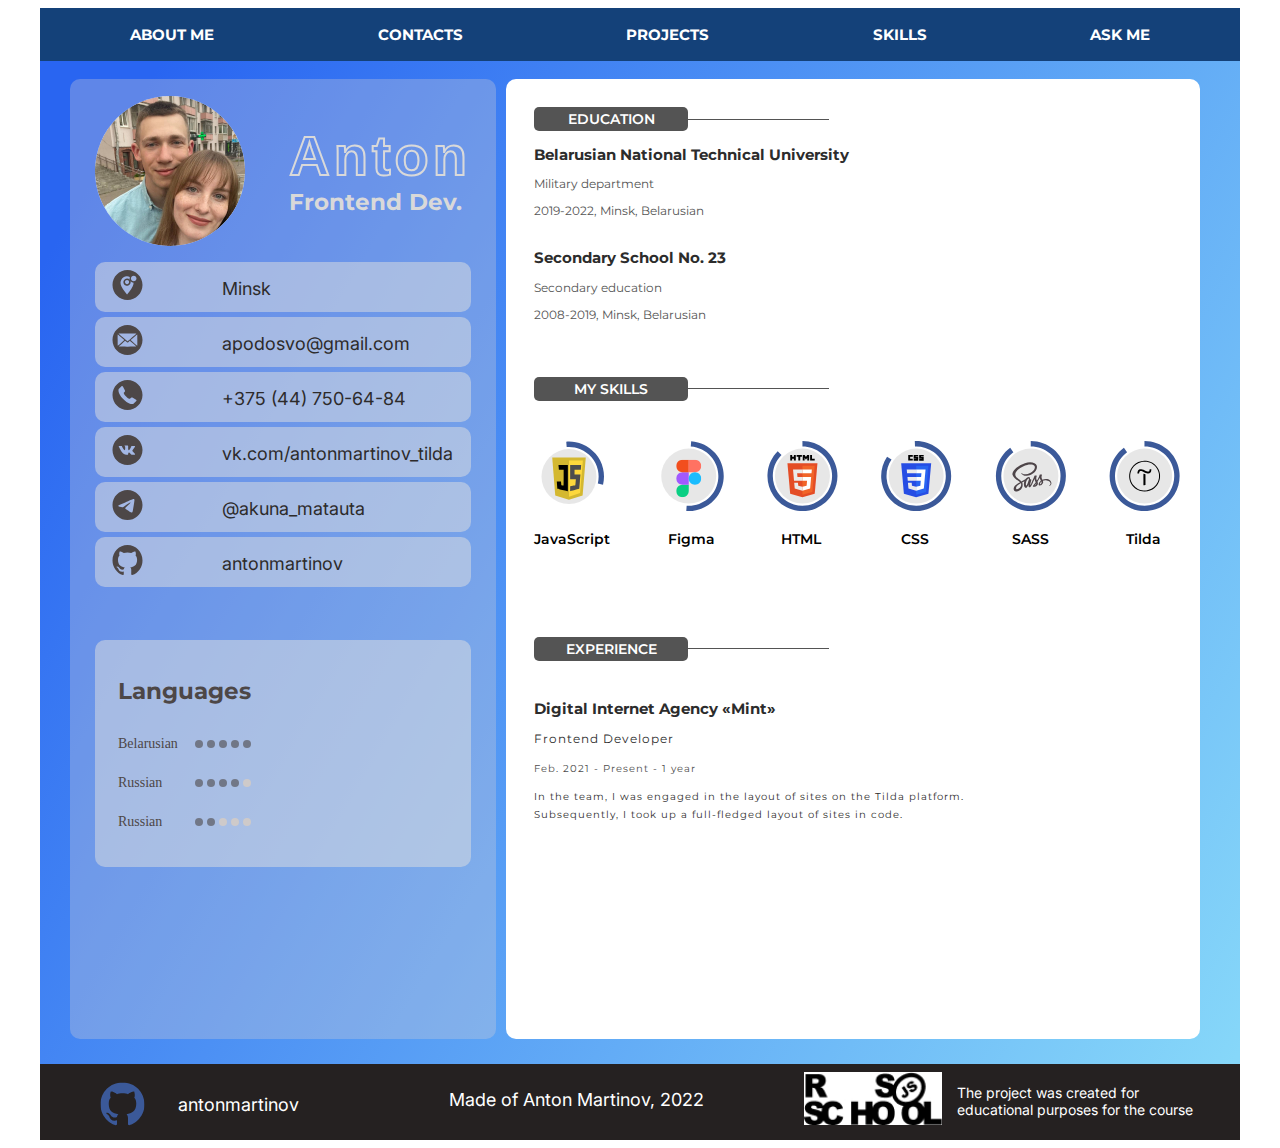
==== commit e51bacd4: "refactor: index.html" ====
--- a/index.html
+++ b/index.html
@@ -1,33 +1,162 @@
-<!DOCTYPE html>
-<html lang="en">
-<head>
-  <meta charset="UTF-8">
-  <meta http-equiv="X-UA-Compatible" content="IE=edge">
-  <meta name="viewport" content="width=device-width, initial-scale=1.0">
-  <link rel="stylesheet" href="styles.css">
-  <title>CV#2. HTML, CSS, Git Basics</title>
-</head>
-<body>
-  <section class="main-scrin">
-    <h1 class="name">My name is Anton Podoshvo</h1>
-    <img class="my_photo" src="https://sun9-80.userapi.com/s/v1/ig2/mNKMe2f_25HmgN_iNC4l9Mrm5EAuEqUSx-AdM4TI9tjj5MjJEGeXEomZA1mPDylc1-4tqclZSZkc1Wn8b97J3gqH.jpg?size=960x1280&quality=96&type=album" alt="Моё фото">
-    <ul class="my_contacts">
-      <li><a class="information" href="tel:+375447506484">Phone <span class="contact">number</span></a></li>
-      <li><a class="information" href="https://t.me/akuna_matauta">It is my <span class="contact">Telegram</span></a></li>
-      <li><a class="information" href="https://vk.com/antonmartinov_tilda">It is my <span class="contact">Vk</span></a></li>
-      <li>Github: <span class="contact">@antonmartinov</span></li>
-    </ul>
-    <p class="aboutme">My name is Anton. I am from Mogilev, but live in Minsk. I am study in the BNTU in the military department. I would like be a frontend developer</p>
-    <h2 class="can">I can write:</h2>
-    <ul class="leanguage_programm">
-      <li>HTML</li>
-      <li>CSS </li>
-      <li>SASS</li>
-    </ul>
-    <h2 class="learn">Studied in the Glo Academy</h2>
-    <a class="old_project" href="https://github.com/AntonMartinov/Tour-Plan.git">Project from course Glo Academy</a>
-    <h2 class="english">English level: A2</h2>
-  </section>
-  <!-- /.main-scrin -->
-</body>
+<!DOCTYPE html>
+<html lang="en">
+<head>
+  <meta charset="UTF-8">
+  <meta http-equiv="X-UA-Compatible" content="IE=edge">
+  <meta name="viewport" content="width=device-width, initial-scale=1.0">
+  <link rel="stylesheet" href="css/styles.css">
+  <link href="https://fonts.googleapis.com/css2?family=Inter&family=Montserrat:wght@700&display=swap" rel="stylesheet">
+  <title>My site for cross-check</title>
+</head>
+<body>
+  <div class="header">
+      <nav class="header-breadcrumps">
+        <a class="header-breadcrumps__element" href="#">About me</a>
+        <a class="header-breadcrumps__element" href="#">Contacts</a>
+        <a class="header-breadcrumps__element" href="#">Projects</a>
+        <a class="header-breadcrumps__element" href="#">skills</a>
+        <a class="header-breadcrumps__element" href="#">ask me</a>
+      </nav>
+    <!-- /.header-breadcrumps -->
+  </div>
+  <!-- /.header -->
+  <div class="main">
+    <section class="main-leftcolumn">
+      <div class="main-leftcolumn__profile">
+        <img src="img/photo_for_group_profile.jpg" alt="Моё фото" class="main-leftcolumn__profile-photo">
+        <div class="main-leftcolumn__profile-text">
+          <h2 class="main-leftcolumn__profile-text__name">Anton</h2>
+          <h2 class="main-leftcolumn__profile-text__subscription"> Frontend Dev.</h2>
+        </div>
+        <!-- /.main-leftcolumn__profile-text -->
+      </div>
+      <!-- /.main-leftcolumn__profile -->
+      <ul class="main-leftcolumn__contacts">
+        <li class="main-leftcolumn__contacts-element__geo"><span class="main-leftcolumn__contacts-element__geo-text">Minsk</span></li>
+        <li class="main-leftcolumn__contacts-element__mail"><span class="main-leftcolumn__contacts-element__mail-text">apodosvo@gmail.com</span></li>
+        <li class="main-leftcolumn__contacts-element__tel"><a class="main-leftcolumn__contacts-element__tel-link" href="tel:+375447506484">+375 (44) 750-64-84</a></li>
+        <li class="main-leftcolumn__contacts-element__vk"><a class="main-leftcolumn__contacts-element__vk-link" href="vk.com/antonmartinov_tilda">vk.com/antonmartinov_tilda</a></li>
+        <li class="main-leftcolumn__contacts-element__telegram"><a class="main-leftcolumn__contacts-element__telegram-link" href="https://t.me/akuna_matauta"> @akuna_matauta</a></li>
+        <li class="main-leftcolumn__contacts-element__gh"><span class="main-leftcolumn__contacts-element__gh-text">antonmartinov</span></li>
+      </ul>
+      <div class="main-leftcolumn__languages">
+        <h2 class="main-leftcolumn__languages-maintext">Languages</h2>
+        <div class="main-leftcolumn__languages-firststroke">
+          <h2 class="main-leftcolumn__languages-firststroke__text">Belarusian</h2>
+          <div class="main-leftcolumn__languages-firststroke__circle">
+            <div class="main-leftcolumn__languages-firststroke__circle-painted"></div>
+            <div class="main-leftcolumn__languages-firststroke__circle-painted"></div>
+            <div class="main-leftcolumn__languages-firststroke__circle-painted"></div>
+            <div class="main-leftcolumn__languages-firststroke__circle-painted"></div>
+            <div class="main-leftcolumn__languages-firststroke__circle-painted"></div>
+          </div>
+        </div>
+        <div class="main-leftcolumn__languages-secondstroke">
+          <h2 class="main-leftcolumn__languages-secondstroke__text">Russian</h2>
+          <div class="main-leftcolumn__languages-secondstroke__circle">
+            <div class="main-leftcolumn__languages-secondstroke__circle-painted"></div>
+            <div class="main-leftcolumn__languages-secondstroke__circle-painted"></div>
+            <div class="main-leftcolumn__languages-secondstroke__circle-painted"></div>
+            <div class="main-leftcolumn__languages-secondstroke__circle-painted"></div>
+            <div class="main-leftcolumn__languages-secondstroke__circle-nonpainted"></div>
+          </div>
+        </div>
+        <div class="main-leftcolumn__languages-thirdstroke">
+          <h2 class="main-leftcolumn__languages-thirdstroke__text">Russian</h2>
+          <div class="main-leftcolumn__languages-thirdstroke__circle">
+            <div class="main-leftcolumn__languages-thirdstroke__circle-painted"></div>
+            <div class="main-leftcolumn__languages-thirdstroke__circle-painted"></div>
+            <div class="main-leftcolumn__languages-thirdstroke__circle-nonpainted"></div>
+            <div class="main-leftcolumn__languages-thirdstroke__circle-nonpainted"></div>
+            <div class="main-leftcolumn__languages-thirdstroke__circle-nonpainted"></div>
+          </div>
+        </div>
+      </div>
+      <!-- /.main-leftcolumn__languages -->
+    </section>
+    <!-- /.main-leftcolumn -->
+    <section class="main-rightcolumn">
+      <div class="main-rightcolumn__education">
+        <div class="main-rightcolumn__education-heading">
+          <div class="main-rightcolumn__education-heading__rectangle">education</div>
+          <div class="main-rightcolumn__education-heading__stroke"></div>
+        </div>
+        <!-- /.main-rightcolumn__education-heading -->
+        <h2 class="main-rightcolumn__education-main">Belarusian National Technical University</h2>
+        <h3 class="main-rightcolumn__education-dep">Military department</h3>
+        <h3 class="main-rightcolumn__education-year">2019-2022, Minsk, Belarusian</h3>
+        <h2 class="main-rightcolumn__education-school">Secondary School No. 23</h2>
+        <h3 class="main-rightcolumn__education-school__first">Secondary education</h3>
+        <h3 class="main-rightcolumn__education-school__second">2008-2019, Minsk, Belarusian</h3>
+      </div>
+      <!-- /.main-rightcolumn__education -->
+      <div class="main-rightcolumn__skills">
+        <div class="main-rightcolumn__skills-heading">
+          <div class="main-rightcolumn__skills-heading__rectangle">my skills</div>
+          <div class="main-rightcolumn__skills-heading__stroke"></div>
+        </div>
+        <!-- /.main-rightcolumn__skills-heading -->
+        <div class="main-rightcolumn__skills-level">
+          <div class="main-rightcolumn__skills-level__js">
+            <img src="img/JS.svg" alt="Картинка JavaScript" class="main-rightcolumn__skills-level__js-img">
+            <h3 class="main-rightcolumn__skills-level__js-name">JavaScript</h3>
+          </div>
+          <div class="main-rightcolumn__skills-level__figma">
+            <img src="img/figma.svg" alt="Картинка Figma" class="main-rightcolumn__skills-level__figma-img">
+            <h3 class="main-rightcolumn__skills-level__figma-name">Figma</h3>
+          </div>
+          <div class="main-rightcolumn__skills-level__html">
+            <img src="img/html.svg" alt="Картинка HTML" class="main-rightcolumn__skills-level__html-img">
+            <h3 class="main-rightcolumn__skills-level__html-name">HTML</h3>
+          </div>
+          <div class="main-rightcolumn__skills-level__css">
+            <img src="img/css.svg" alt="Картинка CSS" class="main-rightcolumn__skills-level__css-img">
+            <h3 class="main-rightcolumn__skills-level__css-name">CSS</h3>
+          </div>
+          <div class="main-rightcolumn__skills-level__sass">
+            <img src="img/sass.svg" alt="Картинка SASS" class="main-rightcolumn__skills-level__sass-img">
+            <h3 class="main-rightcolumn__skills-level__sass-name">SASS</h3>
+          </div>
+          <div class="main-rightcolumn__skills-level__tilda">
+            <img src="img/tilda.svg" alt="Картинка Tilda" class="main-rightcolumn__skills-level__tilda-img">
+            <h3 class="main-rightcolumn__skills-level__tilda-name">Tilda</h3>
+          </div>
+        </div>
+        <!-- /.main-rightcolumn__skills-level -->
+      </div>
+      <!-- /.main-rightcolumn__skills -->
+      <div class="main-rightcolumn__exp">
+        <div class="main-rightcolumn__exp-heading">
+          <div class="main-rightcolumn__exp-heading__rectangle">experience</div>
+          <div class="main-rightcolumn__exp-heading__stroke"></div>
+        </div>
+        <!-- /.main-rightcolumn__exp-heading -->
+        <h2 class="main-rightcolumn__exp-main">Digital Internet Agency «Mint»</h2>
+        <h3 class="main-rightcolumn__exp-main__proff">Frontend Developer</h3>
+        <h3 class="main-rightcolumn__exp-main__proff-date">Feb. 2021 - Present - 1 year</h3>
+        <p class="main-rightcolumn__exp-main__text">In the team, I was engaged in the layout of sites on the Tilda platform. <br> Subsequently, I took up a full-fledged layout of sites in code. </p>
+      </div>
+      <!-- /.main-rightcolumn__exp -->
+    </section>
+    <!-- /.main-rightcolumn -->
+  </div>
+  <!-- /.main -->
+  <section class="footer">
+    <div class="footer-github">
+      <img src="img/logo_github_in_footer.svg" alt="Логотип Github" class="footer-github__img">
+      <a href="https://github.com/AntonMartinov" class="footer-github__link">antonmartinov</a>
+    </div>
+    <!-- /.footer-github -->
+    <div class="footer-made">
+      <span class="footer-made__text">Made of Anton Martinov, 2022</span>
+    </div>
+    <!-- /.footer-made -->
+    <div class="footer-rs">
+      <a href="https://rs.school/js/" class="footer-rs__link"><img src="img/rs-image.jpg" alt="" class="footer-rs__img"></a>
+      <h3 class="footer-rs__text">The project was created for <br> educational purposes for the course</h3>
+    </div>
+    <!-- /.footer-rs -->
+  </section>
+  <!-- /.footer -->
+</body>
 </html>--- a/css/styles.css
+++ b/css/styles.css
@@ -0,0 +1,607 @@
+.header {
+  width: 1200px;
+  margin: auto;
+  margin-bottom: 0px;
+  padding: 17px 90px;
+  background-color: #144179;
+  font-family: "Montserrat", sans-serif;
+}
+.header-breadcrumps {
+  display: flex;
+  justify-content: space-between;
+}
+.header-breadcrumps__element {
+  text-decoration: none;
+  font-size: 15px;
+  color: #FFFFFF;
+  font-weight: bold;
+  text-transform: uppercase;
+}
+
+* {
+  box-sizing: border-box;
+}
+
+.main {
+  margin: auto;
+  width: 1200px;
+  background: linear-gradient(300.4deg, #86D7F9 0.42%, #2965F1 93.23%);
+  margin-top: 0px;
+  padding: 18px 40px 25px 30px;
+  display: flex;
+}
+.main-leftcolumn {
+  width: 427px;
+  background: rgba(221, 213, 213, 0.3);
+  padding: 17px 25px 40px 25px;
+  border-radius: 10px;
+}
+.main-leftcolumn__profile {
+  display: flex;
+  justify-content: space-between;
+  align-items: center;
+}
+.main-leftcolumn__profile-photo {
+  width: 150px;
+  height: 150px;
+  border-radius: 50%;
+}
+.main-leftcolumn__profile-text {
+  height: 96px;
+}
+.main-leftcolumn__profile-text__name {
+  font-family: sans-serif;
+  font-style: normal;
+  font-weight: 700;
+  font-size: 56px;
+  margin: 0px;
+  letter-spacing: 4px;
+  -webkit-text-fill-color: transparent;
+  -webkit-text-stroke-width: 2px;
+  -webkit-text-stroke-color: #D9D9D9;
+}
+.main-leftcolumn__profile-text__subscription {
+  font-family: "Montserrat";
+  font-style: normal;
+  font-size: 23px;
+  font-weight: 700;
+  color: #D9D9D9;
+  margin: 0px;
+}
+.main-leftcolumn__contacts {
+  -webkit-padding-start: 0px;
+          padding-inline-start: 0px;
+  list-style-type: marker;
+}
+.main-leftcolumn__contacts-element__geo {
+  background: rgba(223, 223, 223, 0.5);
+  border-radius: 10px;
+  height: 50px;
+  width: 100%;
+  margin: 5px 0px;
+  list-style-position: inside;
+  font-family: "Inter";
+  font-style: normal;
+  font-weight: 400;
+  font-size: 18px;
+  list-style-image: url("/img/map.svg");
+  padding-left: 10px;
+  color: #2D2B2B;
+}
+.main-leftcolumn__contacts-element__geo-text {
+  padding-left: 65px;
+  display: inline-block;
+  vertical-align: middle;
+  padding-bottom: 30px;
+}
+.main-leftcolumn__contacts-element__mail {
+  background: rgba(223, 223, 223, 0.5);
+  border-radius: 10px;
+  height: 50px;
+  width: 100%;
+  margin: 5px 0px;
+  list-style-position: inside;
+  font-family: "Inter";
+  font-style: normal;
+  font-weight: 400;
+  font-size: 18px;
+  list-style-image: url("/img/mail.svg");
+  padding-left: 10px;
+  color: #2D2B2B;
+}
+.main-leftcolumn__contacts-element__mail-text {
+  padding-left: 65px;
+  display: inline-block;
+  vertical-align: middle;
+  padding-bottom: 30px;
+}
+.main-leftcolumn__contacts-element__tel {
+  background: rgba(223, 223, 223, 0.5);
+  border-radius: 10px;
+  height: 50px;
+  width: 100%;
+  margin: 5px 0px;
+  list-style-position: inside;
+  font-family: "Inter";
+  font-style: normal;
+  font-weight: 400;
+  font-size: 18px;
+  list-style-image: url("/img/tel.svg");
+  padding-left: 10px;
+}
+.main-leftcolumn__contacts-element__tel-link {
+  color: #2D2B2B;
+  text-decoration: none;
+  padding-left: 65px;
+  display: inline-block;
+  vertical-align: middle;
+  padding-bottom: 30px;
+}
+.main-leftcolumn__contacts-element__vk {
+  background: rgba(223, 223, 223, 0.5);
+  border-radius: 10px;
+  height: 50px;
+  width: 100%;
+  margin: 5px 0px;
+  list-style-position: inside;
+  font-family: "Inter";
+  font-style: normal;
+  font-weight: 400;
+  font-size: 18px;
+  list-style-image: url("/img/vk.svg");
+  padding-left: 10px;
+}
+.main-leftcolumn__contacts-element__vk-link {
+  text-decoration: none;
+  color: #2D2B2B;
+  padding-left: 65px;
+  display: inline-block;
+  vertical-align: middle;
+  padding-bottom: 30px;
+}
+.main-leftcolumn__contacts-element__telegram {
+  background: rgba(223, 223, 223, 0.5);
+  border-radius: 10px;
+  height: 50px;
+  width: 100%;
+  margin: 5px 0px;
+  list-style-position: inside;
+  font-family: "Inter";
+  font-style: normal;
+  font-weight: 400;
+  font-size: 18px;
+  list-style-image: url("/img/tg.svg");
+  padding-left: 10px;
+}
+.main-leftcolumn__contacts-element__telegram-link {
+  text-decoration: none;
+  color: #2D2B2B;
+  padding-left: 65px;
+  display: inline-block;
+  vertical-align: middle;
+  padding-bottom: 30px;
+}
+.main-leftcolumn__contacts-element__gh {
+  background: rgba(223, 223, 223, 0.5);
+  border-radius: 10px;
+  height: 50px;
+  width: 100%;
+  margin: 5px 0px;
+  list-style-position: inside;
+  font-family: "Inter";
+  font-style: normal;
+  font-weight: 400;
+  font-size: 18px;
+  list-style-image: url("/img/git.svg");
+  padding-left: 10px;
+  color: #2D2B2B;
+}
+.main-leftcolumn__contacts-element__gh-text {
+  padding-left: 65px;
+  display: inline-block;
+  vertical-align: middle;
+  padding-bottom: 30px;
+}
+.main-leftcolumn__languages {
+  width: 100%;
+  background-color: rgba(223, 223, 223, 0.5);
+  border-radius: 10px;
+  margin-top: 53px;
+  padding: 18px 220px 25px 23px;
+}
+.main-leftcolumn__languages-maintext {
+  font-family: "Montserrat";
+  font-style: normal;
+  font-weight: 700;
+  font-size: 23px;
+  color: #4D4747;
+}
+.main-leftcolumn__languages-firststroke {
+  display: flex;
+  justify-content: space-between;
+  align-items: center;
+}
+.main-leftcolumn__languages-firststroke__text {
+  font-family: "Calibri";
+  font-style: normal;
+  font-size: 14px;
+  font-weight: 400;
+  color: #4D4747;
+}
+.main-leftcolumn__languages-firststroke__circle {
+  display: flex;
+  justify-content: space-between;
+  width: 56px;
+}
+.main-leftcolumn__languages-firststroke__circle-painted {
+  width: 8px;
+  height: 8px;
+  background: rgba(77, 71, 71, 0.6);
+  border-radius: 50%;
+}
+.main-leftcolumn__languages-secondstroke {
+  display: flex;
+  justify-content: space-between;
+  align-items: center;
+}
+.main-leftcolumn__languages-secondstroke__text {
+  font-family: "Calibri";
+  font-style: normal;
+  font-size: 14px;
+  font-weight: 400;
+  color: #4D4747;
+}
+.main-leftcolumn__languages-secondstroke__circle {
+  display: flex;
+  justify-content: space-between;
+  width: 56px;
+}
+.main-leftcolumn__languages-secondstroke__circle-painted {
+  width: 8px;
+  height: 8px;
+  background: rgba(77, 71, 71, 0.6);
+  border-radius: 50%;
+}
+.main-leftcolumn__languages-secondstroke__circle-nonpainted {
+  width: 8px;
+  height: 8px;
+  background: #CECACA;
+  border-radius: 50%;
+}
+.main-leftcolumn__languages-thirdstroke {
+  display: flex;
+  justify-content: space-between;
+  align-items: center;
+}
+.main-leftcolumn__languages-thirdstroke__text {
+  font-family: "Calibri";
+  font-style: normal;
+  font-size: 14px;
+  font-weight: 400;
+  color: #4D4747;
+}
+.main-leftcolumn__languages-thirdstroke__circle {
+  display: flex;
+  justify-content: space-between;
+  width: 56px;
+}
+.main-leftcolumn__languages-thirdstroke__circle-painted {
+  width: 8px;
+  height: 8px;
+  background: rgba(77, 71, 71, 0.6);
+  border-radius: 50%;
+}
+.main-leftcolumn__languages-thirdstroke__circle-nonpainted {
+  width: 8px;
+  height: 8px;
+  background: #CECACA;
+  border-radius: 50%;
+}
+
+.main-rightcolumn {
+  width: 100%;
+  height: 960px;
+  background: #FFFFFF;
+  border-radius: 10px;
+  margin-left: 10px;
+  padding: 28px 20px 0px 28px;
+}
+.main-rightcolumn__education-heading {
+  display: flex;
+  align-items: center;
+}
+.main-rightcolumn__education-heading__rectangle {
+  background: #545454;
+  border-radius: 5px;
+  width: 154px;
+  height: 24px;
+  font-family: "Montserrat";
+  text-transform: uppercase;
+  font-style: normal;
+  font-size: 14px;
+  font-weight: 600;
+  color: #FFFFFF;
+  text-align: center;
+  padding-top: 3px;
+}
+.main-rightcolumn__education-heading__stroke {
+  background: #545454;
+  width: 141px;
+  height: 1px;
+}
+.main-rightcolumn__education-main {
+  margin-top: 14px;
+  font-style: normal;
+  font-weight: 700;
+  font-family: "Montserrat";
+  font-size: 15px;
+  color: #2C2C2C;
+  padding: 0px;
+}
+.main-rightcolumn__education-dep {
+  margin-top: 5px;
+  color: #545454;
+  font-family: "Montserrat";
+  font-style: normal;
+  font-size: 12px;
+  font-weight: 400;
+  padding: 0px;
+}
+.main-rightcolumn__education-year {
+  margin-top: 3px;
+  color: #545454;
+  font-family: "Montserrat";
+  font-style: normal;
+  font-size: 12px;
+  font-weight: 400;
+  padding: 0px;
+}
+.main-rightcolumn__education-school {
+  margin-top: 30px;
+  font-style: normal;
+  font-weight: 700;
+  font-family: "Montserrat";
+  font-size: 15px;
+  color: #2C2C2C;
+  padding: 0px;
+  padding: 0px;
+}
+.main-rightcolumn__education-school__first {
+  margin-top: 5px;
+  color: #545454;
+  font-family: "Montserrat";
+  font-style: normal;
+  font-size: 12px;
+  font-weight: 400;
+  padding: 0px;
+}
+.main-rightcolumn__education-school__second {
+  margin-top: 3px;
+  color: #545454;
+  font-family: "Montserrat";
+  font-style: normal;
+  font-size: 12px;
+  font-weight: 400;
+}
+.main-rightcolumn__skills {
+  margin-top: 55px;
+}
+.main-rightcolumn__skills-heading {
+  display: flex;
+  align-items: center;
+}
+.main-rightcolumn__skills-heading__rectangle {
+  background: #545454;
+  border-radius: 5px;
+  width: 154px;
+  height: 24px;
+  font-family: "Montserrat";
+  text-transform: uppercase;
+  font-style: normal;
+  font-size: 14px;
+  font-weight: 600;
+  color: #FFFFFF;
+  text-align: center;
+  padding-top: 3px;
+}
+.main-rightcolumn__skills-heading__stroke {
+  background: #545454;
+  width: 141px;
+  height: 1px;
+}
+.main-rightcolumn__skills-level {
+  display: flex;
+  align-items: center;
+  margin-top: 40px;
+  justify-content: space-between;
+}
+.main-rightcolumn__skills-level__js {
+  vertical-align: center;
+}
+.main-rightcolumn__skills-level__js-name {
+  font-family: "Montserrat";
+  font-weight: 600;
+  font-style: normal;
+  font-size: 14px;
+  line-height: 18px;
+  color: #000;
+}
+.main-rightcolumn__skills-level__figma {
+  vertical-align: center;
+}
+.main-rightcolumn__skills-level__figma-name {
+  font-family: "Montserrat";
+  font-weight: 600;
+  font-style: normal;
+  font-size: 14px;
+  line-height: 18px;
+  color: #000;
+  margin-left: 15px;
+}
+.main-rightcolumn__skills-level__html {
+  vertical-align: center;
+}
+.main-rightcolumn__skills-level__html-name {
+  font-family: "Montserrat";
+  font-weight: 600;
+  font-style: normal;
+  font-size: 14px;
+  line-height: 18px;
+  color: #000;
+  margin-left: 14px;
+}
+.main-rightcolumn__skills-level__css {
+  vertical-align: center;
+}
+.main-rightcolumn__skills-level__css-name {
+  font-family: "Montserrat";
+  font-weight: 600;
+  font-style: normal;
+  font-size: 14px;
+  line-height: 18px;
+  color: #000;
+  margin-left: 20px;
+}
+.main-rightcolumn__skills-level__sass {
+  vertical-align: center;
+}
+.main-rightcolumn__skills-level__sass-name {
+  font-family: "Montserrat";
+  font-weight: 600;
+  font-style: normal;
+  font-size: 14px;
+  line-height: 18px;
+  margin-left: 17px;
+  color: #000;
+}
+.main-rightcolumn__skills-level__tilda-name {
+  font-family: "Montserrat";
+  font-weight: 600;
+  font-style: normal;
+  font-size: 14px;
+  line-height: 18px;
+  color: #000;
+  margin-left: 17px;
+}
+.main-rightcolumn__exp {
+  margin-top: 75px;
+}
+.main-rightcolumn__exp-heading {
+  display: flex;
+  align-items: center;
+}
+.main-rightcolumn__exp-heading__rectangle {
+  background: #545454;
+  border-radius: 5px;
+  width: 154px;
+  height: 24px;
+  font-family: "Montserrat";
+  text-transform: uppercase;
+  font-style: normal;
+  font-size: 14px;
+  font-weight: 600;
+  color: #FFFFFF;
+  text-align: center;
+  padding-top: 3px;
+}
+.main-rightcolumn__exp-heading__stroke {
+  background: #545454;
+  width: 141px;
+  height: 1px;
+}
+.main-rightcolumn__exp-main {
+  margin-top: 38px;
+  font-style: normal;
+  font-weight: 700;
+  font-family: "Montserrat";
+  font-size: 15px;
+  color: #2C2C2C;
+  padding: 0px;
+}
+.main-rightcolumn__exp-main__proff {
+  font-family: "Montserrat";
+  font-style: normal;
+  font-weight: 400;
+  font-size: 12px;
+  letter-spacing: 1px;
+  color: #2C2C2C;
+  margin-top: 8px;
+  padding: 0px;
+  line-height: 18px;
+}
+.main-rightcolumn__exp-main__proff-date {
+  font-family: "Montserrat";
+  font-style: normal;
+  font-weight: 400;
+  font-size: 10px;
+  letter-spacing: 1px;
+  margin-top: 2px;
+  color: #4E4D4D;
+  line-height: 18px;
+}
+.main-rightcolumn__exp-main__text {
+  font-family: "Montserrat";
+  font-style: normal;
+  font-weight: 400;
+  font-size: 10px;
+  line-height: 18px;
+  letter-spacing: 1px;
+  color: #2E2C2C;
+}
+
+.footer {
+  margin: auto;
+  width: 1200px;
+  background: #252121;
+  height: 76px;
+  padding: 0px 21px 11px 60px;
+  display: flex;
+}
+.footer-github {
+  display: flex;
+  align-items: center;
+  margin-top: 16px;
+}
+.footer-github__img {
+  width: 45px;
+  height: 45px;
+}
+.footer-github__link {
+  text-decoration: none;
+  color: #FFFFFF;
+  font-family: "Inter";
+  font-style: normal;
+  font-weight: 400;
+  font-size: 18px;
+  line-height: 22px;
+  margin-left: 33px;
+}
+.footer-made {
+  font-family: "Inter";
+  font-style: normal;
+  font-size: 18px;
+  line-height: 22px;
+  font-weight: 400;
+  color: white;
+  margin-left: 150px;
+  margin-top: 25px;
+}
+.footer-rs {
+  display: flex;
+  align-items: center;
+  margin-left: 100px;
+  margin-top: 8px;
+}
+.footer-rs__img {
+  height: 53px;
+  width: 138px;
+}
+.footer-rs__text {
+  color: #FFFFFF;
+  font-family: "Inter";
+  font-weight: 400;
+  font-style: normal;
+  font-size: 14px;
+  line-height: 17px;
+  margin-left: 15px;
+}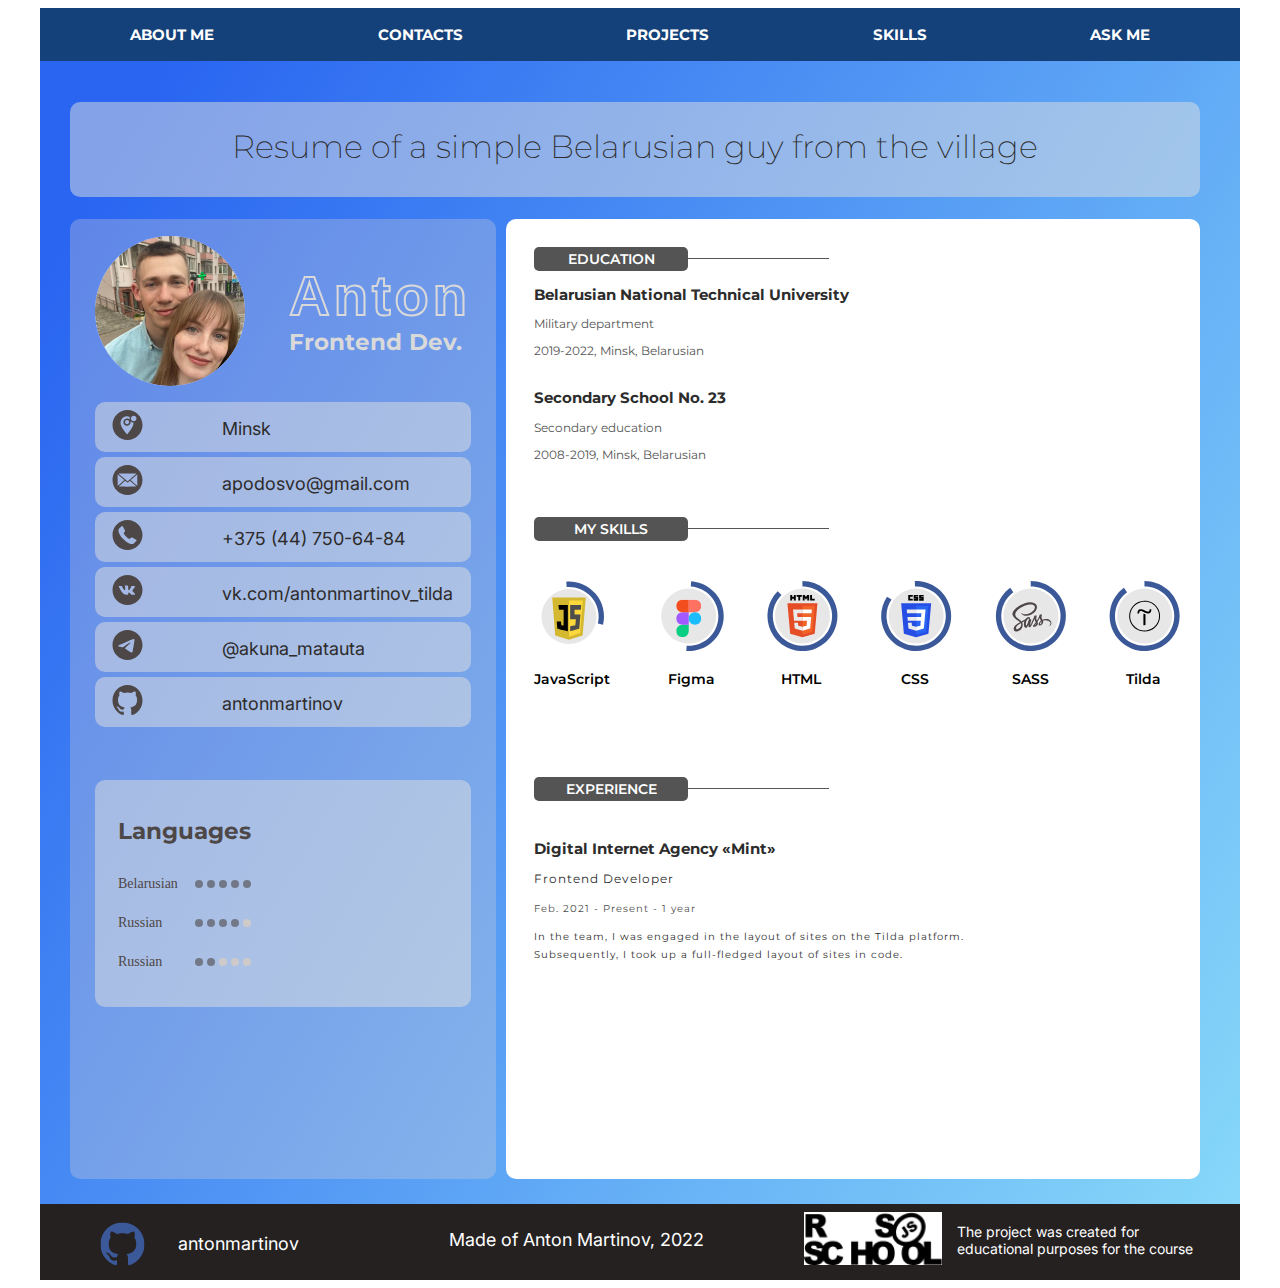
==== commit 52cb765c: "feat: add h1 in main scrin" ====
--- a/index.html
+++ b/index.html
@@ -20,127 +20,134 @@
     <!-- /.header-breadcrumps -->
   </div>
   <!-- /.header -->
-  <div class="main">
-    <section class="main-leftcolumn">
-      <div class="main-leftcolumn__profile">
-        <img src="img/photo_for_group_profile.jpg" alt="Моё фото" class="main-leftcolumn__profile-photo">
-        <div class="main-leftcolumn__profile-text">
-          <h2 class="main-leftcolumn__profile-text__name">Anton</h2>
-          <h2 class="main-leftcolumn__profile-text__subscription"> Frontend Dev.</h2>
+  <div class="second">
+    <div class="hero">
+      <h1 class="hero__name">Resume of a simple Belarusian guy from the village</h1>
+    </div>
+    <!-- /.hero -->
+    <div class="main">
+      <section class="main-leftcolumn">
+        <div class="main-leftcolumn__profile">
+          <img src="img/photo_for_group_profile.jpg" alt="Моё фото" class="main-leftcolumn__profile-photo">
+          <div class="main-leftcolumn__profile-text">
+            <h2 class="main-leftcolumn__profile-text__name">Anton</h2>
+            <h2 class="main-leftcolumn__profile-text__subscription"> Frontend Dev.</h2>
+          </div>
+          <!-- /.main-leftcolumn__profile-text -->
         </div>
-        <!-- /.main-leftcolumn__profile-text -->
-      </div>
-      <!-- /.main-leftcolumn__profile -->
-      <ul class="main-leftcolumn__contacts">
-        <li class="main-leftcolumn__contacts-element__geo"><span class="main-leftcolumn__contacts-element__geo-text">Minsk</span></li>
-        <li class="main-leftcolumn__contacts-element__mail"><span class="main-leftcolumn__contacts-element__mail-text">apodosvo@gmail.com</span></li>
-        <li class="main-leftcolumn__contacts-element__tel"><a class="main-leftcolumn__contacts-element__tel-link" href="tel:+375447506484">+375 (44) 750-64-84</a></li>
-        <li class="main-leftcolumn__contacts-element__vk"><a class="main-leftcolumn__contacts-element__vk-link" href="vk.com/antonmartinov_tilda">vk.com/antonmartinov_tilda</a></li>
-        <li class="main-leftcolumn__contacts-element__telegram"><a class="main-leftcolumn__contacts-element__telegram-link" href="https://t.me/akuna_matauta"> @akuna_matauta</a></li>
-        <li class="main-leftcolumn__contacts-element__gh"><span class="main-leftcolumn__contacts-element__gh-text">antonmartinov</span></li>
-      </ul>
-      <div class="main-leftcolumn__languages">
-        <h2 class="main-leftcolumn__languages-maintext">Languages</h2>
-        <div class="main-leftcolumn__languages-firststroke">
-          <h2 class="main-leftcolumn__languages-firststroke__text">Belarusian</h2>
-          <div class="main-leftcolumn__languages-firststroke__circle">
-            <div class="main-leftcolumn__languages-firststroke__circle-painted"></div>
-            <div class="main-leftcolumn__languages-firststroke__circle-painted"></div>
-            <div class="main-leftcolumn__languages-firststroke__circle-painted"></div>
-            <div class="main-leftcolumn__languages-firststroke__circle-painted"></div>
-            <div class="main-leftcolumn__languages-firststroke__circle-painted"></div>
+        <!-- /.main-leftcolumn__profile -->
+        <ul class="main-leftcolumn__contacts">
+          <li class="main-leftcolumn__contacts-element__geo"><span class="main-leftcolumn__contacts-element__geo-text">Minsk</span></li>
+          <li class="main-leftcolumn__contacts-element__mail"><span class="main-leftcolumn__contacts-element__mail-text">apodosvo@gmail.com</span></li>
+          <li class="main-leftcolumn__contacts-element__tel"><a class="main-leftcolumn__contacts-element__tel-link" href="tel:+375447506484">+375 (44) 750-64-84</a></li>
+          <li class="main-leftcolumn__contacts-element__vk"><a class="main-leftcolumn__contacts-element__vk-link" href="vk.com/antonmartinov_tilda">vk.com/antonmartinov_tilda</a></li>
+          <li class="main-leftcolumn__contacts-element__telegram"><a class="main-leftcolumn__contacts-element__telegram-link" href="https://t.me/akuna_matauta"> @akuna_matauta</a></li>
+          <li class="main-leftcolumn__contacts-element__gh"><span class="main-leftcolumn__contacts-element__gh-text">antonmartinov</span></li>
+        </ul>
+        <div class="main-leftcolumn__languages">
+          <h2 class="main-leftcolumn__languages-maintext">Languages</h2>
+          <div class="main-leftcolumn__languages-firststroke">
+            <h2 class="main-leftcolumn__languages-firststroke__text">Belarusian</h2>
+            <div class="main-leftcolumn__languages-firststroke__circle">
+              <div class="main-leftcolumn__languages-firststroke__circle-painted"></div>
+              <div class="main-leftcolumn__languages-firststroke__circle-painted"></div>
+              <div class="main-leftcolumn__languages-firststroke__circle-painted"></div>
+              <div class="main-leftcolumn__languages-firststroke__circle-painted"></div>
+              <div class="main-leftcolumn__languages-firststroke__circle-painted"></div>
+            </div>
+          </div>
+          <div class="main-leftcolumn__languages-secondstroke">
+            <h2 class="main-leftcolumn__languages-secondstroke__text">Russian</h2>
+            <div class="main-leftcolumn__languages-secondstroke__circle">
+              <div class="main-leftcolumn__languages-secondstroke__circle-painted"></div>
+              <div class="main-leftcolumn__languages-secondstroke__circle-painted"></div>
+              <div class="main-leftcolumn__languages-secondstroke__circle-painted"></div>
+              <div class="main-leftcolumn__languages-secondstroke__circle-painted"></div>
+              <div class="main-leftcolumn__languages-secondstroke__circle-nonpainted"></div>
+            </div>
+          </div>
+          <div class="main-leftcolumn__languages-thirdstroke">
+            <h2 class="main-leftcolumn__languages-thirdstroke__text">Russian</h2>
+            <div class="main-leftcolumn__languages-thirdstroke__circle">
+              <div class="main-leftcolumn__languages-thirdstroke__circle-painted"></div>
+              <div class="main-leftcolumn__languages-thirdstroke__circle-painted"></div>
+              <div class="main-leftcolumn__languages-thirdstroke__circle-nonpainted"></div>
+              <div class="main-leftcolumn__languages-thirdstroke__circle-nonpainted"></div>
+              <div class="main-leftcolumn__languages-thirdstroke__circle-nonpainted"></div>
+            </div>
           </div>
         </div>
-        <div class="main-leftcolumn__languages-secondstroke">
-          <h2 class="main-leftcolumn__languages-secondstroke__text">Russian</h2>
-          <div class="main-leftcolumn__languages-secondstroke__circle">
-            <div class="main-leftcolumn__languages-secondstroke__circle-painted"></div>
-            <div class="main-leftcolumn__languages-secondstroke__circle-painted"></div>
-            <div class="main-leftcolumn__languages-secondstroke__circle-painted"></div>
-            <div class="main-leftcolumn__languages-secondstroke__circle-painted"></div>
-            <div class="main-leftcolumn__languages-secondstroke__circle-nonpainted"></div>
+        <!-- /.main-leftcolumn__languages -->
+      </section>
+      <!-- /.main-leftcolumn -->
+      <section class="main-rightcolumn">
+        <div class="main-rightcolumn__education">
+          <div class="main-rightcolumn__education-heading">
+            <div class="main-rightcolumn__education-heading__rectangle">education</div>
+            <div class="main-rightcolumn__education-heading__stroke"></div>
           </div>
+          <!-- /.main-rightcolumn__education-heading -->
+          <h2 class="main-rightcolumn__education-main">Belarusian National Technical University</h2>
+          <h3 class="main-rightcolumn__education-dep">Military department</h3>
+          <h3 class="main-rightcolumn__education-year">2019-2022, Minsk, Belarusian</h3>
+          <h2 class="main-rightcolumn__education-school">Secondary School No. 23</h2>
+          <h3 class="main-rightcolumn__education-school__first">Secondary education</h3>
+          <h3 class="main-rightcolumn__education-school__second">2008-2019, Minsk, Belarusian</h3>
         </div>
-        <div class="main-leftcolumn__languages-thirdstroke">
-          <h2 class="main-leftcolumn__languages-thirdstroke__text">Russian</h2>
-          <div class="main-leftcolumn__languages-thirdstroke__circle">
-            <div class="main-leftcolumn__languages-thirdstroke__circle-painted"></div>
-            <div class="main-leftcolumn__languages-thirdstroke__circle-painted"></div>
-            <div class="main-leftcolumn__languages-thirdstroke__circle-nonpainted"></div>
-            <div class="main-leftcolumn__languages-thirdstroke__circle-nonpainted"></div>
-            <div class="main-leftcolumn__languages-thirdstroke__circle-nonpainted"></div>
+        <!-- /.main-rightcolumn__education -->
+        <div class="main-rightcolumn__skills">
+          <div class="main-rightcolumn__skills-heading">
+            <div class="main-rightcolumn__skills-heading__rectangle">my skills</div>
+            <div class="main-rightcolumn__skills-heading__stroke"></div>
           </div>
+          <!-- /.main-rightcolumn__skills-heading -->
+          <div class="main-rightcolumn__skills-level">
+            <div class="main-rightcolumn__skills-level__js">
+              <img src="img/JS.svg" alt="Картинка JavaScript" class="main-rightcolumn__skills-level__js-img">
+              <h3 class="main-rightcolumn__skills-level__js-name">JavaScript</h3>
+            </div>
+            <div class="main-rightcolumn__skills-level__figma">
+              <img src="img/figma.svg" alt="Картинка Figma" class="main-rightcolumn__skills-level__figma-img">
+              <h3 class="main-rightcolumn__skills-level__figma-name">Figma</h3>
+            </div>
+            <div class="main-rightcolumn__skills-level__html">
+              <img src="img/html.svg" alt="Картинка HTML" class="main-rightcolumn__skills-level__html-img">
+              <h3 class="main-rightcolumn__skills-level__html-name">HTML</h3>
+            </div>
+            <div class="main-rightcolumn__skills-level__css">
+              <img src="img/css.svg" alt="Картинка CSS" class="main-rightcolumn__skills-level__css-img">
+              <h3 class="main-rightcolumn__skills-level__css-name">CSS</h3>
+            </div>
+            <div class="main-rightcolumn__skills-level__sass">
+              <img src="img/sass.svg" alt="Картинка SASS" class="main-rightcolumn__skills-level__sass-img">
+              <h3 class="main-rightcolumn__skills-level__sass-name">SASS</h3>
+            </div>
+            <div class="main-rightcolumn__skills-level__tilda">
+              <img src="img/tilda.svg" alt="Картинка Tilda" class="main-rightcolumn__skills-level__tilda-img">
+              <h3 class="main-rightcolumn__skills-level__tilda-name">Tilda</h3>
+            </div>
+          </div>
+          <!-- /.main-rightcolumn__skills-level -->
         </div>
-      </div>
-      <!-- /.main-leftcolumn__languages -->
-    </section>
-    <!-- /.main-leftcolumn -->
-    <section class="main-rightcolumn">
-      <div class="main-rightcolumn__education">
-        <div class="main-rightcolumn__education-heading">
-          <div class="main-rightcolumn__education-heading__rectangle">education</div>
-          <div class="main-rightcolumn__education-heading__stroke"></div>
+        <!-- /.main-rightcolumn__skills -->
+        <div class="main-rightcolumn__exp">
+          <div class="main-rightcolumn__exp-heading">
+            <div class="main-rightcolumn__exp-heading__rectangle">experience</div>
+            <div class="main-rightcolumn__exp-heading__stroke"></div>
+          </div>
+          <!-- /.main-rightcolumn__exp-heading -->
+          <h2 class="main-rightcolumn__exp-main">Digital Internet Agency «Mint»</h2>
+          <h3 class="main-rightcolumn__exp-main__proff">Frontend Developer</h3>
+          <h3 class="main-rightcolumn__exp-main__proff-date">Feb. 2021 - Present - 1 year</h3>
+          <p class="main-rightcolumn__exp-main__text">In the team, I was engaged in the layout of sites on the Tilda platform. <br> Subsequently, I took up a full-fledged layout of sites in code. </p>
         </div>
-        <!-- /.main-rightcolumn__education-heading -->
-        <h2 class="main-rightcolumn__education-main">Belarusian National Technical University</h2>
-        <h3 class="main-rightcolumn__education-dep">Military department</h3>
-        <h3 class="main-rightcolumn__education-year">2019-2022, Minsk, Belarusian</h3>
-        <h2 class="main-rightcolumn__education-school">Secondary School No. 23</h2>
-        <h3 class="main-rightcolumn__education-school__first">Secondary education</h3>
-        <h3 class="main-rightcolumn__education-school__second">2008-2019, Minsk, Belarusian</h3>
-      </div>
-      <!-- /.main-rightcolumn__education -->
-      <div class="main-rightcolumn__skills">
-        <div class="main-rightcolumn__skills-heading">
-          <div class="main-rightcolumn__skills-heading__rectangle">my skills</div>
-          <div class="main-rightcolumn__skills-heading__stroke"></div>
-        </div>
-        <!-- /.main-rightcolumn__skills-heading -->
-        <div class="main-rightcolumn__skills-level">
-          <div class="main-rightcolumn__skills-level__js">
-            <img src="img/JS.svg" alt="Картинка JavaScript" class="main-rightcolumn__skills-level__js-img">
-            <h3 class="main-rightcolumn__skills-level__js-name">JavaScript</h3>
-          </div>
-          <div class="main-rightcolumn__skills-level__figma">
-            <img src="img/figma.svg" alt="Картинка Figma" class="main-rightcolumn__skills-level__figma-img">
-            <h3 class="main-rightcolumn__skills-level__figma-name">Figma</h3>
-          </div>
-          <div class="main-rightcolumn__skills-level__html">
-            <img src="img/html.svg" alt="Картинка HTML" class="main-rightcolumn__skills-level__html-img">
-            <h3 class="main-rightcolumn__skills-level__html-name">HTML</h3>
-          </div>
-          <div class="main-rightcolumn__skills-level__css">
-            <img src="img/css.svg" alt="Картинка CSS" class="main-rightcolumn__skills-level__css-img">
-            <h3 class="main-rightcolumn__skills-level__css-name">CSS</h3>
-          </div>
-          <div class="main-rightcolumn__skills-level__sass">
-            <img src="img/sass.svg" alt="Картинка SASS" class="main-rightcolumn__skills-level__sass-img">
-            <h3 class="main-rightcolumn__skills-level__sass-name">SASS</h3>
-          </div>
-          <div class="main-rightcolumn__skills-level__tilda">
-            <img src="img/tilda.svg" alt="Картинка Tilda" class="main-rightcolumn__skills-level__tilda-img">
-            <h3 class="main-rightcolumn__skills-level__tilda-name">Tilda</h3>
-          </div>
-        </div>
-        <!-- /.main-rightcolumn__skills-level -->
-      </div>
-      <!-- /.main-rightcolumn__skills -->
-      <div class="main-rightcolumn__exp">
-        <div class="main-rightcolumn__exp-heading">
-          <div class="main-rightcolumn__exp-heading__rectangle">experience</div>
-          <div class="main-rightcolumn__exp-heading__stroke"></div>
-        </div>
-        <!-- /.main-rightcolumn__exp-heading -->
-        <h2 class="main-rightcolumn__exp-main">Digital Internet Agency «Mint»</h2>
-        <h3 class="main-rightcolumn__exp-main__proff">Frontend Developer</h3>
-        <h3 class="main-rightcolumn__exp-main__proff-date">Feb. 2021 - Present - 1 year</h3>
-        <p class="main-rightcolumn__exp-main__text">In the team, I was engaged in the layout of sites on the Tilda platform. <br> Subsequently, I took up a full-fledged layout of sites in code. </p>
-      </div>
-      <!-- /.main-rightcolumn__exp -->
-    </section>
-    <!-- /.main-rightcolumn -->
+        <!-- /.main-rightcolumn__exp -->
+      </section>
+      <!-- /.main-rightcolumn -->
+    </div>
+    <!-- /.main -->
   </div>
-  <!-- /.main -->
+  <!-- /.second -->
   <section class="footer">
     <div class="footer-github">
       <img src="img/logo_github_in_footer.svg" alt="Логотип Github" class="footer-github__img">
--- a/css/styles.css
+++ b/css/styles.css
@@ -25,9 +25,8 @@
 .main {
   margin: auto;
   width: 1200px;
-  background: linear-gradient(300.4deg, #86D7F9 0.42%, #2965F1 93.23%);
   margin-top: 0px;
-  padding: 18px 40px 25px 30px;
+  padding: 0px 40px 25px 30px;
   display: flex;
 }
 .main-leftcolumn {
@@ -84,7 +83,7 @@
   font-style: normal;
   font-weight: 400;
   font-size: 18px;
-  list-style-image: url("/img/map.svg");
+  list-style-image: url("../img/map.svg");
   padding-left: 10px;
   color: #2D2B2B;
 }
@@ -105,7 +104,7 @@
   font-style: normal;
   font-weight: 400;
   font-size: 18px;
-  list-style-image: url("/img/mail.svg");
+  list-style-image: url("../img/mail.svg");
   padding-left: 10px;
   color: #2D2B2B;
 }
@@ -126,7 +125,7 @@
   font-style: normal;
   font-weight: 400;
   font-size: 18px;
-  list-style-image: url("/img/tel.svg");
+  list-style-image: url("../img/tel.svg");
   padding-left: 10px;
 }
 .main-leftcolumn__contacts-element__tel-link {
@@ -148,7 +147,7 @@
   font-style: normal;
   font-weight: 400;
   font-size: 18px;
-  list-style-image: url("/img/vk.svg");
+  list-style-image: url("../img/vk.svg");
   padding-left: 10px;
 }
 .main-leftcolumn__contacts-element__vk-link {
@@ -170,7 +169,7 @@
   font-style: normal;
   font-weight: 400;
   font-size: 18px;
-  list-style-image: url("/img/tg.svg");
+  list-style-image: url("../img/tg.svg");
   padding-left: 10px;
 }
 .main-leftcolumn__contacts-element__telegram-link {
@@ -192,7 +191,7 @@
   font-style: normal;
   font-weight: 400;
   font-size: 18px;
-  list-style-image: url("/img/git.svg");
+  list-style-image: url("../img/git.svg");
   padding-left: 10px;
   color: #2D2B2B;
 }
@@ -604,4 +603,31 @@
   font-size: 14px;
   line-height: 17px;
   margin-left: 15px;
+}
+
+.hero {
+  width: 1200px;
+  margin: auto;
+  padding: 20px 40px 0px 30px;
+}
+.hero__name {
+  font-family: "Montserrat";
+  width: 100%;
+  background: rgba(223, 223, 223, 0.5);
+  text-align: center;
+  border-radius: 10px;
+  color: #2D2B2B;
+  height: 95px;
+  font-style: normal;
+  font-weight: 200;
+  padding-top: 25px;
+}
+
+.second {
+  background: linear-gradient(300.4deg, #86D7F9 0.42%, #2965F1 93.23%);
+  margin: auto;
+  margin-top: 0px;
+  margin-bottom: 0px;
+  width: 1200px;
+  padding: 0px;
 }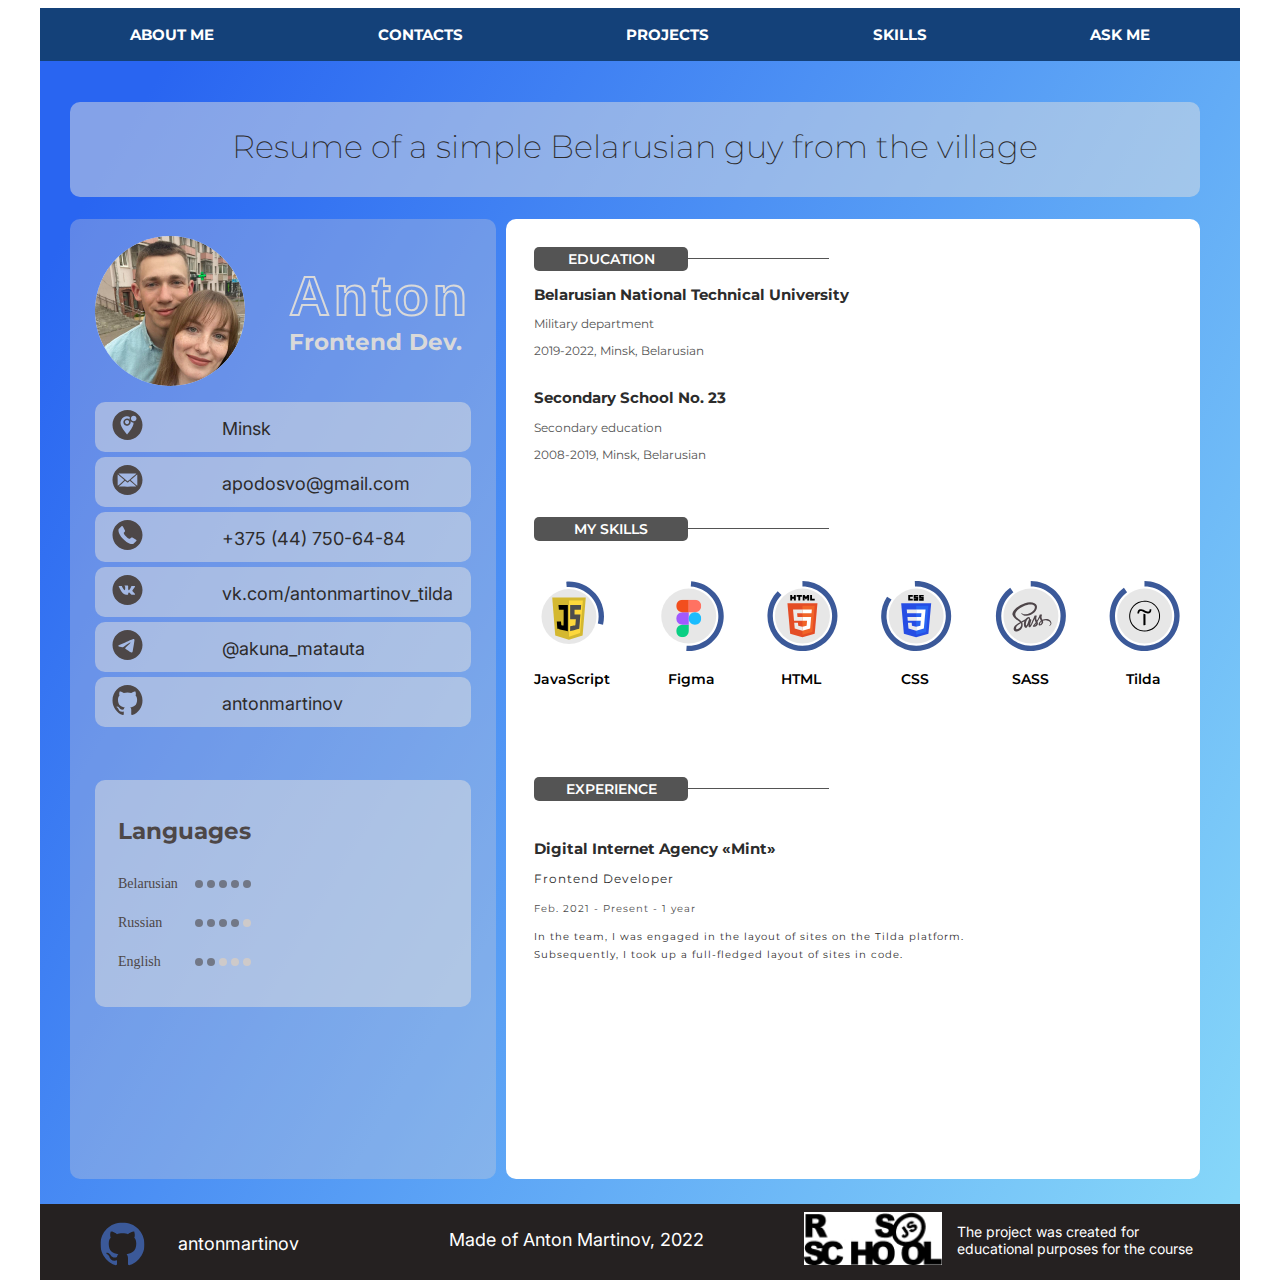
==== commit 3a48601f: "feat: fix index" ====
--- a/index.html
+++ b/index.html
@@ -67,7 +67,7 @@
             </div>
           </div>
           <div class="main-leftcolumn__languages-thirdstroke">
-            <h2 class="main-leftcolumn__languages-thirdstroke__text">Russian</h2>
+            <h2 class="main-leftcolumn__languages-thirdstroke__text">English</h2>
             <div class="main-leftcolumn__languages-thirdstroke__circle">
               <div class="main-leftcolumn__languages-thirdstroke__circle-painted"></div>
               <div class="main-leftcolumn__languages-thirdstroke__circle-painted"></div>
